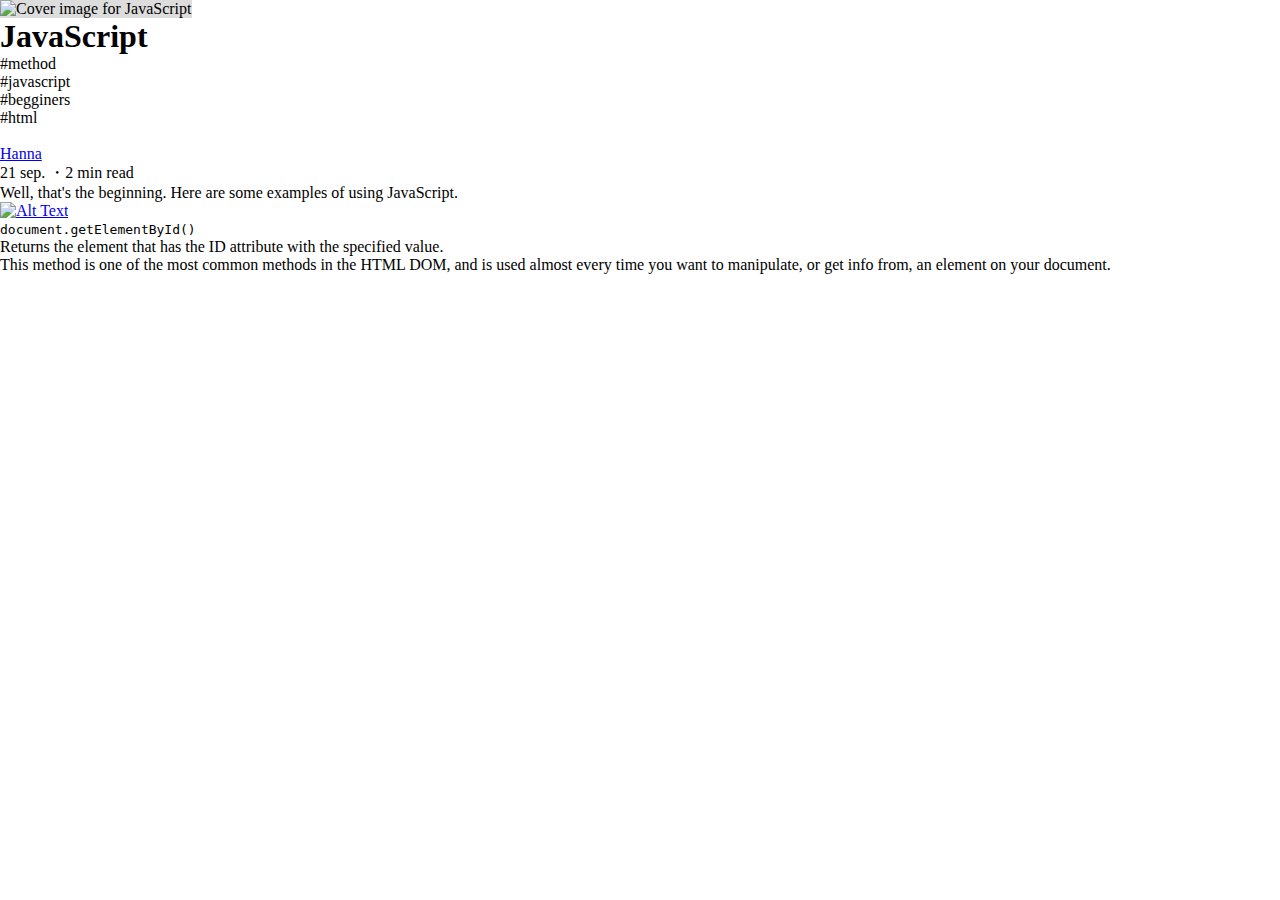
==== pages/articulo.html @ f9b659e7 "avance 1 de main del articulo" ====
<!DOCTYPE html>
<html lang="en">
<head>
    <meta charset="UTF-8">
    <meta http-equiv="X-UA-Compatible" content="IE=edge">
    <meta name="viewport" content="width=device-width, initial-scale=1.0">
    <link href="https://cdn.jsdelivr.net/npm/bootstrap@5.1.1/dist/css/bootstrap.min.css" rel="stylesheet" integrity="sha384-F3w7mX95PdgyTmZZMECAngseQB83DfGTowi0iMjiWaeVhAn4FJkqJByhZMI3AhiU" crossorigin="anonymous">
    <link href="../css/style.css" rel="stylesheet">
    <title>Document</title>
</head>
<body>
    <!-- Nav -->
    <div class="izquierda"></div>
    <!-- Manuel -->
    <div class="row articulo_central">
        <div class=" col-6 article_wrapper">
            <div class="first_article_container">
                <div class="article_header">
                    <div class="col-12 article_img">
                        <img src="https://res.cloudinary.com/practicaldev/image/fetch/s--Jh141emE--/c_imagga_scale,f_auto,fl_progressive,h_420,q_auto,w_1000/https://dev-to-uploads.s3.amazonaws.com/uploads/articles/f8a4d5fij98zqsteb2i7.png" width="1000" height="420" style="background-color:#dddddd;" class="crayons-article__cover__image" alt="Cover image for JavaScript">
                    </div>
                    <div class="col-12">
                        <h1>JavaScript</h1>
                    </div>
                    <div class="row colors">
                        <div class="col-2 method ">#method</div>
                        <div class=" col-3 javascript ">#javascript</div>
                        <div class="col-3 begginers">#begginers</div>
                        <div class="col-2 red">#html</div>
                    </div>
                    <div class="row subheader">
                        <div class="col-1 ">
                            <img class="crayons-avatar__image rounded-circle" src="https://res.cloudinary.com/practicaldev/image/fetch/s--gQgZ7-2z--/c_fill,f_auto,fl_progressive,h_50,q_auto,w_50/https://dev-to-uploads.s3.amazonaws.com/uploads/user/profile_image/706825/97093e60-b3f0-4dd5-947b-82477775a94e.jpeg" alt="">
                        </div>
                        <div class="col-1 nombre">
                            <a href="#" class="text-decoration-none text-dark">Hanna</a>
                        </div>
                        <div class="col-3 nombre ">
                            <span>21 sep. ・2 min read</span>
                        </div>
                    </div>
                </div>
                <div class="article_main">
                    <div class="article_text">
                        <p>Well, that's the beginning. Here are some examples of using JavaScript.</p>
                        <a href="#">
                            <img src="https://res.cloudinary.com/practicaldev/image/fetch/s--KzkYdXNI--/c_limit%2Cf_auto%2Cfl_progressive%2Cq_auto%2Cw_880/https://dev-to-uploads.s3.amazonaws.com/uploads/articles/ekytvr8wmg1x8a33kjkj.png" alt="Alt Text" loading="lazy">
                        </a>
                        <div class="col-12 bg-dark code ">
                            <code>document.getElementById() </code> 
                        </div>
                        <p style>
                            Returns the element that has the ID attribute with the specified value.
                            <br>
This method is one of the most common methods in the HTML DOM, and is used almost every time you want to manipulate, or get info from, an element on your document.
                        </p>
                    </div>
                </div>
            </div>
        </div>
    </div>
    <!-- Mike -->
    <div class="next"></div>
    <!-- Carlos -->
    <div class="barra_derecha"></div>
    <!-- Selene -->
    <div class="discusion"></div>
    <!-- footer -->
</body>
</html>
---- css/style.css ----
* {
  margin: 0;
  padding: 0;
  -webkit-box-sizing: border-box;
          box-sizing: border-box;
}

body {
  width: 100%;
}

li {
  list-style: none;
}

h2 {
  font-size: 16px;
}

/*.container {
    max-width: 240px;
    position: absolute;
    height: 24px; 
    padding: 8px 8px 8px 8px;
 }*/
.aside_items:hover {
  background-color: rgba(9, 9, 9, 0.05);
  border-radius: 6px;
  color: blue;
}

#sociales {
  display: -webkit-box;
  display: -ms-flexbox;
  display: flex;
  -webkit-box-pack: start;
      -ms-flex-pack: start;
          justify-content: flex-start;
  margin: 24px 0;
}

#sociales svg {
  fill: #717171;
}

#sociales svg:hover {
  fill: #575757;
}

.seccion-izquierda ul {
  padding: 0;
  margin-top: 4rem;
}

.seccion-izquierda ul li {
  padding: 5px;
}

navbar-brand.site-logo a {
  color: none;
  text-decoration: none;
}

.block-position {
  position: absolute;
  left: 80px;
}

.block-position input {
  width: 350px;
}

.button-search {
  position: relative;
  right: 50px;
  border-color: transparent;
  background: transparent;
}

.button-login button {
  color: #3b49df;
  border: none;
  background: #fff;
  font-weight: 600;
}

.button-login :hover {
  background-color: #efefef;
  color: #3b49df;
}

.button-create button {
  color: #fff;
  border: none;
  background: #3b49df;
  font-weight: 600;
}

.button-create :hover {
  background: #1827ce;
  color: #fff;
}

.footer {
  margin-top: 8em;
  background-color: #d6d6d7;
  padding: 48px;
}

.mike {
  width: 400px;
  background: peru;
}

.mike h1 {
  color: #333;
}

.seccion_central .profile_pic {
  border-radius: 50%;
  width: 50px;
}

.seccion_central span {
  font-size: 14px;
}

.seccion_central h3, .seccion_central a {
  text-decoration: none;
  color: black;
}

.seccion_central li {
  display: inline-block;
  margin-right: 6px;
}

.seccion_central .card {
  margin-top: 10px;
}

.seccion_central .username {
  font-weight: bold;
  font-size: 18px;
}

.seccion_central .central_nav li {
  display: inline;
  -webkit-box-pack: start;
      -ms-flex-pack: start;
          justify-content: flex-start;
}

.seccion_central .central_nav li:hover {
  border-bottom: 5px solid;
}

.seccion_central .central_nav .active_li {
  font-weight: bold;
}

.derecha_articulo {
  width: 30%;
}

.aside_derecho {
  position: -webkit-sticky;
  position: sticky;
  margin-top: 10px;
}

.aside_derecho .card {
  border-top: 36px solid #160533;
}

.aside_derecho .profile_pic {
  border-radius: 50%;
  width: 80px;
}

.aside_derecho .username {
  font-weight: bold;
  font-size: 20px;
}

.aside_derecho .crayons-btn {
  background-color: #476fbf;
  color: white;
  border: none;
  border-radius: 3px;
  max-width: 80%;
  margin: 0 auto;
  height: 35px;
  margin-top: 10px;
}

.aside_derecho .crayons-btnhover {
  background-color: #446dbe;
}

.more_from {
  margin-top: 15px;
}

.more_from .more_user {
  font-size: 20px;
  font-weight: bold;
}

.more_from .more_user a {
  text-decoration: none;
}

.more_from .tags {
  display: -webkit-inline-box;
  display: -ms-inline-flexbox;
  display: inline-flex;
}

.more_from .tags a {
  text-decoration: none;
  color: black;
  margin-right: 10px;
}

@media (max-width: 767px) {
  .block-position input {
    display: none;
  }
}
/*# sourceMappingURL=style.css.map */
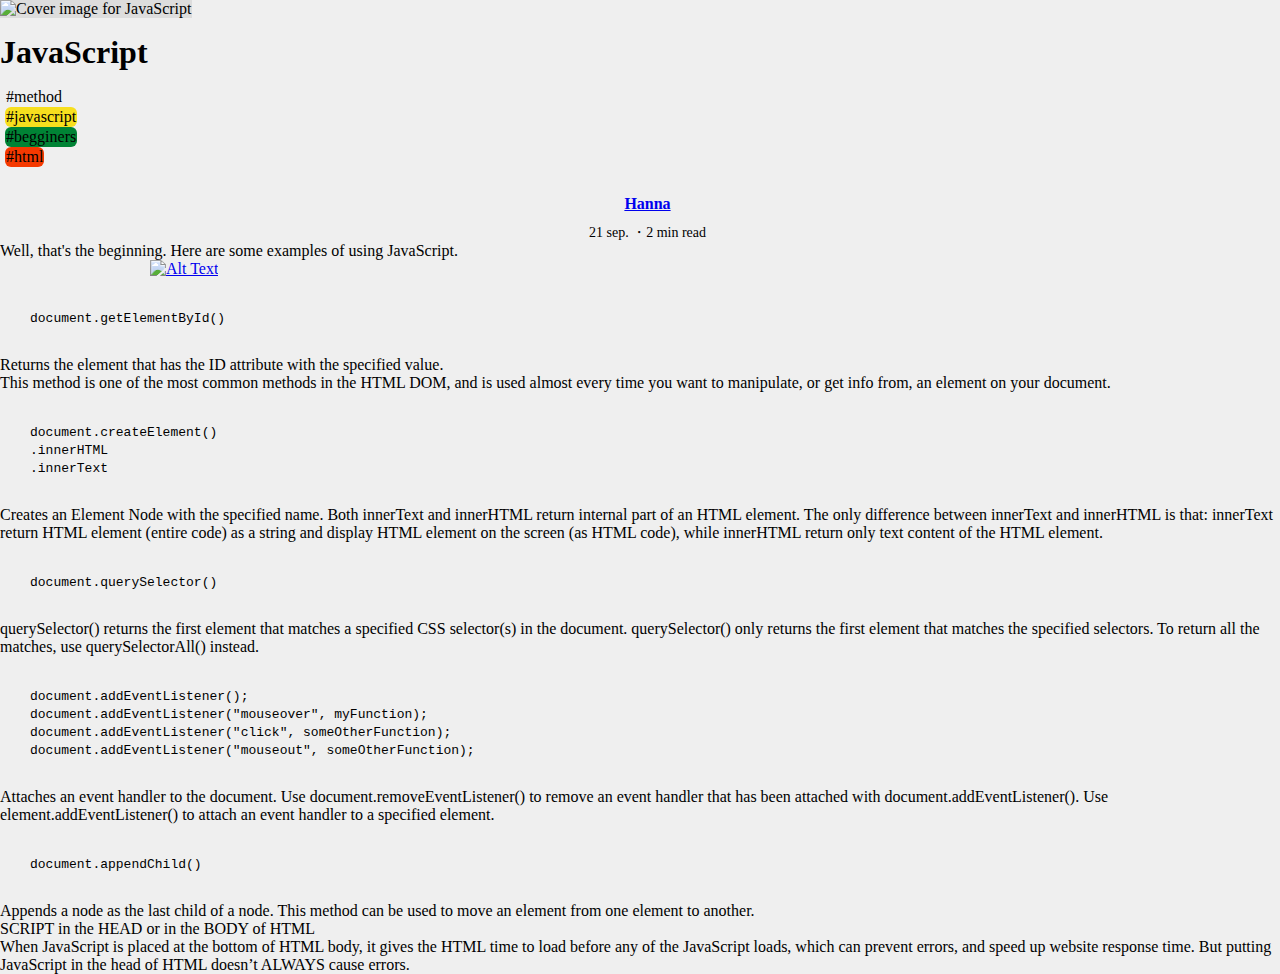
==== commit 9405f702: "articulo main terminado" ====
--- a/pages/articulo.html
+++ b/pages/articulo.html
@@ -12,17 +12,17 @@
     <!-- Nav -->
     <div class="izquierda"></div>
     <!-- Manuel -->
-    <div class="row articulo_central">
-        <div class=" col-6 article_wrapper">
+  
+        <div class=" col-6 article_wrapper mx-auto">
             <div class="first_article_container">
-                <div class="article_header">
+                <div class="article_header ">
                     <div class="col-12 article_img">
-                        <img src="https://res.cloudinary.com/practicaldev/image/fetch/s--Jh141emE--/c_imagga_scale,f_auto,fl_progressive,h_420,q_auto,w_1000/https://dev-to-uploads.s3.amazonaws.com/uploads/articles/f8a4d5fij98zqsteb2i7.png" width="1000" height="420" style="background-color:#dddddd;" class="crayons-article__cover__image" alt="Cover image for JavaScript">
+                        <img src="https://res.cloudinary.com/practicaldev/image/fetch/s--Jh141emE--/c_imagga_scale,f_auto,fl_progressive,h_420,q_auto,w_1000/https://dev-to-uploads.s3.amazonaws.com/uploads/articles/f8a4d5fij98zqsteb2i7.png" width="720" height="302" style="background-color:#dddddd;" class="crayons-article__cover__image" alt="Cover image for JavaScript">
                     </div>
                     <div class="col-12">
                         <h1>JavaScript</h1>
                     </div>
-                    <div class="row colors">
+                    <div class="row colors my-3">
                         <div class="col-2 method ">#method</div>
                         <div class=" col-3 javascript ">#javascript</div>
                         <div class="col-3 begginers">#begginers</div>
@@ -33,29 +33,77 @@
                             <img class="crayons-avatar__image rounded-circle" src="https://res.cloudinary.com/practicaldev/image/fetch/s--gQgZ7-2z--/c_fill,f_auto,fl_progressive,h_50,q_auto,w_50/https://dev-to-uploads.s3.amazonaws.com/uploads/user/profile_image/706825/97093e60-b3f0-4dd5-947b-82477775a94e.jpeg" alt="">
                         </div>
                         <div class="col-1 nombre">
-                            <a href="#" class="text-decoration-none text-dark">Hanna</a>
+                            <a href="#" class="text-decoration-none text-dark hanna">     Hanna</a>
                         </div>
                         <div class="col-3 nombre ">
                             <span>21 sep. ・2 min read</span>
                         </div>
                     </div>
                 </div>
-                <div class="article_main">
-                    <div class="article_text">
-                        <p>Well, that's the beginning. Here are some examples of using JavaScript.</p>
+                <div class="article_main mx-auto">
+                    <div class="article_text my-5">
+                        <p class="first_coment">Well, that's the beginning. Here are some examples of using JavaScript.</p>
                         <a href="#">
-                            <img src="https://res.cloudinary.com/practicaldev/image/fetch/s--KzkYdXNI--/c_limit%2Cf_auto%2Cfl_progressive%2Cq_auto%2Cw_880/https://dev-to-uploads.s3.amazonaws.com/uploads/articles/ekytvr8wmg1x8a33kjkj.png" alt="Alt Text" loading="lazy">
+                            <img src="https://res.cloudinary.com/practicaldev/image/fetch/s--KzkYdXNI--/c_limit%2Cf_auto%2Cfl_progressive%2Cq_auto%2Cw_880/https://dev-to-uploads.s3.amazonaws.com/uploads/articles/ekytvr8wmg1x8a33kjkj.png" class="codigo" alt="Alt Text" loading="lazy">
                         </a>
-                        <div class="col-12 bg-dark code ">
+                        <div class="col-12 col-sm-4 bg-dark code ">
                             <code>document.getElementById() </code> 
                         </div>
-                        <p style>
+                        <div class="col-12 col-sm-4">
+                            <p style>
                             Returns the element that has the ID attribute with the specified value.
                             <br>
 This method is one of the most common methods in the HTML DOM, and is used almost every time you want to manipulate, or get info from, an element on your document.
                         </p>
+                        </div>    
+                        <div class="col-12  col-sm-4 bg-dark code ">
+                            <code> document.createElement() <br>
+                                .innerHTML <br>
+                                .innerText
+                            </code>
+                        </div>
+                        <div class="col-12 col-sm-4">
+                            <p style>
+                                Creates an Element Node with the specified name.
+    Both innerText and innerHTML return internal part of an HTML element.
+    The only difference between innerText and innerHTML is that: innerText return HTML element (entire code) as a string and display HTML element on the screen (as HTML code), while innerHTML return only text content of the HTML element.
+                            </p>
+                        </div>                      
+                        <div class="col-12 col-sm-4 bg-dark code ">
+                            <code>document.querySelector()</code>
+                        </div> 
+                        <div class="col-12 col-sm-4">
+                            <p style>
+                                querySelector() returns the first element that matches a specified CSS selector(s) in the document. querySelector() only returns the first element that matches the specified selectors. To return all the matches, use querySelectorAll() instead.
+                            </p> 
+                        </div>
+                       
+                        <div class="col-12 col-sm-4 bg-dark code ">
+                            <code>document.addEventListener(); <br>
+                                document.addEventListener("mouseover", myFunction); <br>
+                                document.addEventListener("click", someOtherFunction); <br>
+                                document.addEventListener("mouseout", someOtherFunction);
+                            </code>
+                        </div>
+                        <div class="col-12 col-sm-4">
+                            <p style>
+                                Attaches an event handler to the document.
+                                Use document.removeEventListener() to remove an event handler that has been attached with document.addEventListener(). Use element.addEventListener() to attach an event handler to a specified element.
+                            </p>
+                        </div>                     
+                        <div class="col-12 col-sm-4 bg-dark code ">
+                            <code>document.appendChild()</code>
+                        </div>
+                        <div class="col-12 col-sm-4">
+                            <p style>
+                            Appends a node as the last child of a node. This method can be used to move an element from one element to another. <br>
+                            <span>SCRIPT in the HEAD or in the BODY of HTML</span> <br>
+                            When JavaScript is placed at the bottom of HTML body, it gives the HTML time to load before any of the JavaScript loads, which can prevent errors, and speed up website response time.
+                            But putting JavaScript in the head of HTML doesn’t ALWAYS cause errors.
+                            </p>
+                        </div>                                            
+                        </div>   
                     </div>
-                </div>
             </div>
         </div>
     </div>
--- a/css/style.css
+++ b/css/style.css
@@ -7,6 +7,11 @@
 
 body {
   width: 100%;
+  background-color: #efefef;
+}
+
+.hero-content {
+  min-height: 75vh;
 }
 
 li {
@@ -15,6 +20,10 @@
 
 h2 {
   font-size: 16px;
+}
+
+footer {
+  min-height: 25vh;
 }
 
 /*.container {
@@ -30,35 +39,67 @@
 }
 
 #sociales {
+  margin-top: 24px;
+  -webkit-box-pack: start;
+      -ms-flex-pack: start;
+          justify-content: start;
+  margin-left: -20px;
+}
+
+#sociales svg {
+  fill: #717171;
+}
+
+#sociales svg:hover {
+  fill: #575757;
+}
+
+.seccion-izquierda ul {
+  padding: 0;
+  margin-top: 4rem;
+}
+
+.seccion-izquierda ul li {
+  padding: 5px;
+}
+
+#hashtags {
+  padding: 12px;
+  margin-top: 0;
+}
+
+.tercero {
+  padding: 5px 0px 0px 15px;
+}
+
+.container-fluid {
+  padding-right: 0;
+}
+
+navbar-brand.site-logo a {
+  color: none;
+  text-decoration: none;
+}
+
+.left-bar {
   display: -webkit-box;
   display: -ms-flexbox;
   display: flex;
-  -webkit-box-pack: start;
-      -ms-flex-pack: start;
-          justify-content: flex-start;
-  margin: 24px 0;
-}
-
-#sociales svg {
-  fill: #717171;
-}
-
-#sociales svg:hover {
-  fill: #575757;
-}
-
-.seccion-izquierda ul {
-  padding: 0;
-  margin-top: 4rem;
-}
-
-.seccion-izquierda ul li {
-  padding: 5px;
-}
-
-navbar-brand.site-logo a {
-  color: none;
-  text-decoration: none;
+  -webkit-box-orient: horizontal;
+  -webkit-box-direction: normal;
+      -ms-flex-direction: row;
+          flex-direction: row;
+  -webkit-box-pack: justify;
+      -ms-flex-pack: justify;
+          justify-content: space-between;
+  -webkit-box-align: center;
+      -ms-flex-align: center;
+          align-items: center;
+  padding: 2px;
+}
+
+.left-bar button {
+  margin: 0 10px 0 0;
 }
 
 .block-position {
@@ -77,16 +118,8 @@
   background: transparent;
 }
 
-.button-login button {
-  color: #3b49df;
-  border: none;
-  background: #fff;
-  font-weight: 600;
-}
-
-.button-login :hover {
-  background-color: #efefef;
-  color: #3b49df;
+.login-crate {
+  margin-right: 30px;
 }
 
 .button-create button {
@@ -101,131 +134,156 @@
   color: #fff;
 }
 
+/*.button-login {
+    button {
+        color: $ColorDecorated;
+        border: none;
+        background: $ColorStandar;
+        font-weight: 600;
+
+    }
+    :hover {
+        background-color:$HoverColor;
+        color: $ColorDecorated;
+    }
+}
+*/
+.big-card {
+  background: #323da3;
+  color: #fff;
+  display: -webkit-box;
+  display: -ms-flexbox;
+  display: flex;
+  -webkit-box-orient: vertical;
+  -webkit-box-direction: normal;
+      -ms-flex-direction: column;
+          flex-direction: column;
+  -webkit-box-pack: center;
+      -ms-flex-pack: center;
+          justify-content: center;
+  -webkit-box-align: center;
+      -ms-flex-align: center;
+          align-items: center;
+  text-align: center;
+}
+
+.big-card button .x-btn {
+  background: #333;
+}
+
+.big-card .card-title img {
+  width: auto;
+  height: 20px;
+}
+
+.row {
+  padding: 0;
+}
+
 .footer {
   margin-top: 8em;
   background-color: #d6d6d7;
   padding: 48px;
 }
 
-.mike {
-  width: 400px;
-  background: peru;
-}
-
-.mike h1 {
-  color: #333;
-}
-
-.seccion_central .profile_pic {
-  border-radius: 50%;
-  width: 50px;
-}
-
-.seccion_central span {
+/*@media (max-width:767px) {
+    .block-position {
+        input {
+            display: none;
+        }
+        svg {
+            display: none;
+            visibility: hidden;
+        }
+    }
+
+}
+*/
+.colors {
+  border-radius: 6px;
+  width: -webkit-fit-content;
+  width: -moz-fit-content;
+  width: fit-content;
+}
+
+.colors .method {
+  border-radius: 6px;
+  width: -webkit-fit-content;
+  width: -moz-fit-content;
+  width: fit-content;
+  padding: 1px;
+  margin: 0 5px;
+}
+
+.colors .javascript {
+  background-color: #F7DF1E;
+  border-radius: 6px;
+  width: -webkit-fit-content;
+  width: -moz-fit-content;
+  width: fit-content;
+  padding: 1px;
+  margin: 0 5px;
+}
+
+.colors .begginers {
+  background-color: #008335;
+  border-radius: 6px;
+  width: -webkit-fit-content;
+  width: -moz-fit-content;
+  width: fit-content;
+  padding: 1px;
+  margin: 0 5px;
+}
+
+.colors .red {
+  background-color: #F53900;
+  border-radius: 6px;
+  width: -webkit-fit-content;
+  width: -moz-fit-content;
+  width: fit-content;
+  padding: 1px;
+  margin: 0 5px;
+}
+
+.nombre {
+  padding: 0;
+  text-align: center;
+  margin-top: 10px;
+}
+
+.nombre .hanna {
+  font-size: 16px;
+  margin-left: 15px;
+  font-weight: bold;
+}
+
+.nombre span {
   font-size: 14px;
-}
-
-.seccion_central h3, .seccion_central a {
-  text-decoration: none;
-  color: black;
-}
-
-.seccion_central li {
-  display: inline-block;
-  margin-right: 6px;
-}
-
-.seccion_central .card {
-  margin-top: 10px;
-}
-
-.seccion_central .username {
-  font-weight: bold;
-  font-size: 18px;
-}
-
-.seccion_central .central_nav li {
-  display: inline;
-  -webkit-box-pack: start;
-      -ms-flex-pack: start;
-          justify-content: flex-start;
-}
-
-.seccion_central .central_nav li:hover {
-  border-bottom: 5px solid;
-}
-
-.seccion_central .central_nav .active_li {
-  font-weight: bold;
-}
-
-.derecha_articulo {
-  width: 30%;
-}
-
-.aside_derecho {
-  position: -webkit-sticky;
-  position: sticky;
-  margin-top: 10px;
-}
-
-.aside_derecho .card {
-  border-top: 36px solid #160533;
-}
-
-.aside_derecho .profile_pic {
-  border-radius: 50%;
-  width: 80px;
-}
-
-.aside_derecho .username {
-  font-weight: bold;
-  font-size: 20px;
-}
-
-.aside_derecho .crayons-btn {
-  background-color: #476fbf;
-  color: white;
-  border: none;
-  border-radius: 3px;
-  max-width: 80%;
-  margin: 0 auto;
-  height: 35px;
-  margin-top: 10px;
-}
-
-.aside_derecho .crayons-btnhover {
-  background-color: #446dbe;
-}
-
-.more_from {
-  margin-top: 15px;
-}
-
-.more_from .more_user {
-  font-size: 20px;
-  font-weight: bold;
-}
-
-.more_from .more_user a {
-  text-decoration: none;
-}
-
-.more_from .tags {
-  display: -webkit-inline-box;
-  display: -ms-inline-flexbox;
-  display: inline-flex;
-}
-
-.more_from .tags a {
-  text-decoration: none;
-  color: black;
-  margin-right: 10px;
-}
-
-@media (max-width: 767px) {
-  .block-position input {
-    display: none;
-  }
+  margin-left: 15px;
+}
+
+h1 {
+  margin: 16px 0;
+}
+
+.codigo {
+  width: 449px;
+  height: 633px;
+  margin-left: 150px;
+}
+
+.article_text {
+  margin: auto;
+}
+
+.code {
+  border-radius: 6px;
+  margin: 10px;
+  padding: 20px;
+}
+
+p .style {
+  text-align: justify;
+  padding: 15px;
 }
 /*# sourceMappingURL=style.css.map */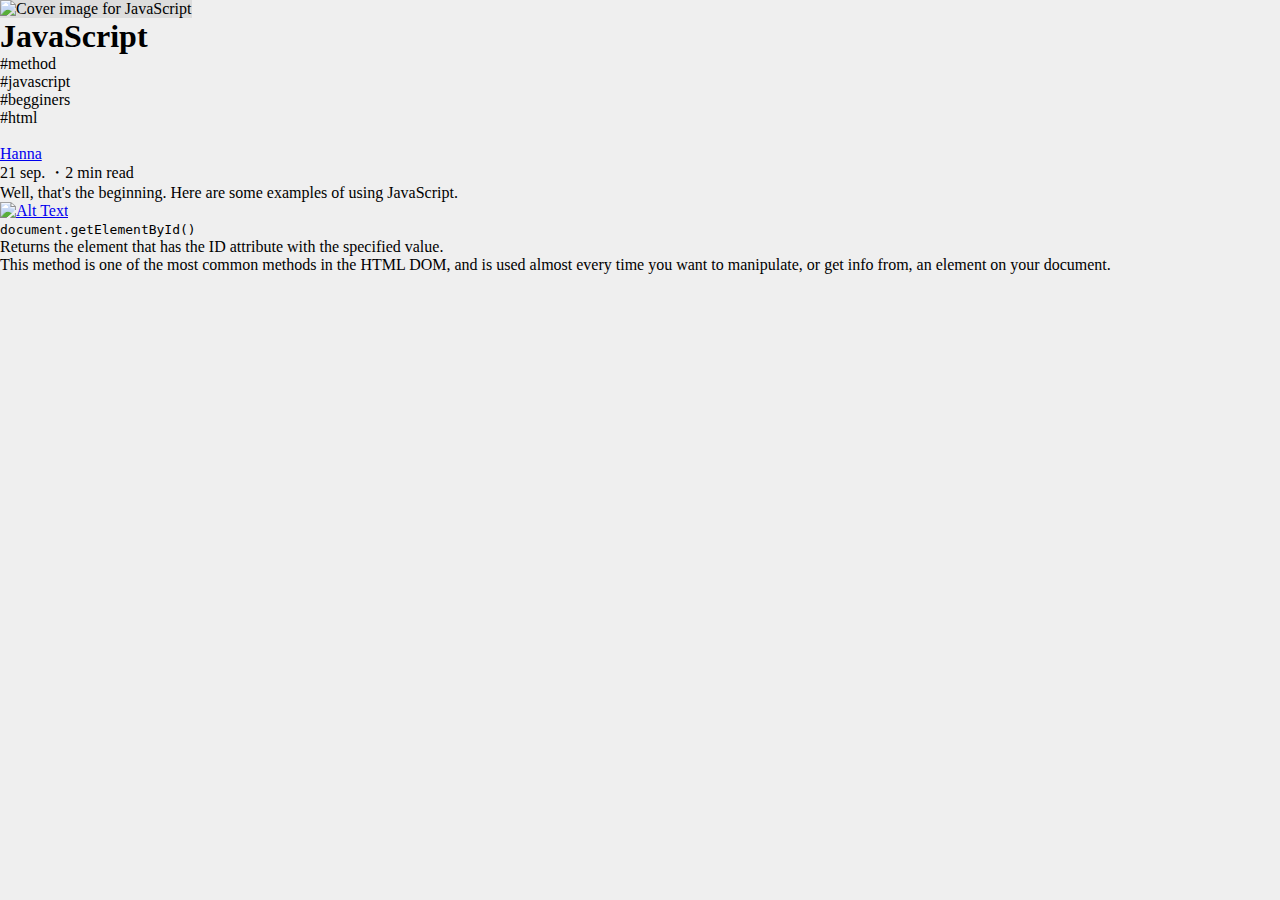
==== commit 5a6b2a51: "Merge pull request #8 from cmtzvitela/left_aside" ====
--- a/pages/articulo.html
+++ b/pages/articulo.html
@@ -12,17 +12,17 @@
     <!-- Nav -->
     <div class="izquierda"></div>
     <!-- Manuel -->
-  
-        <div class=" col-6 article_wrapper mx-auto">
+    <div class="row articulo_central">
+        <div class=" col-6 article_wrapper">
             <div class="first_article_container">
-                <div class="article_header ">
+                <div class="article_header">
                     <div class="col-12 article_img">
-                        <img src="https://res.cloudinary.com/practicaldev/image/fetch/s--Jh141emE--/c_imagga_scale,f_auto,fl_progressive,h_420,q_auto,w_1000/https://dev-to-uploads.s3.amazonaws.com/uploads/articles/f8a4d5fij98zqsteb2i7.png" width="720" height="302" style="background-color:#dddddd;" class="crayons-article__cover__image" alt="Cover image for JavaScript">
+                        <img src="https://res.cloudinary.com/practicaldev/image/fetch/s--Jh141emE--/c_imagga_scale,f_auto,fl_progressive,h_420,q_auto,w_1000/https://dev-to-uploads.s3.amazonaws.com/uploads/articles/f8a4d5fij98zqsteb2i7.png" width="1000" height="420" style="background-color:#dddddd;" class="crayons-article__cover__image" alt="Cover image for JavaScript">
                     </div>
                     <div class="col-12">
                         <h1>JavaScript</h1>
                     </div>
-                    <div class="row colors my-3">
+                    <div class="row colors">
                         <div class="col-2 method ">#method</div>
                         <div class=" col-3 javascript ">#javascript</div>
                         <div class="col-3 begginers">#begginers</div>
@@ -33,77 +33,29 @@
                             <img class="crayons-avatar__image rounded-circle" src="https://res.cloudinary.com/practicaldev/image/fetch/s--gQgZ7-2z--/c_fill,f_auto,fl_progressive,h_50,q_auto,w_50/https://dev-to-uploads.s3.amazonaws.com/uploads/user/profile_image/706825/97093e60-b3f0-4dd5-947b-82477775a94e.jpeg" alt="">
                         </div>
                         <div class="col-1 nombre">
-                            <a href="#" class="text-decoration-none text-dark hanna">     Hanna</a>
+                            <a href="#" class="text-decoration-none text-dark">Hanna</a>
                         </div>
                         <div class="col-3 nombre ">
                             <span>21 sep. ・2 min read</span>
                         </div>
                     </div>
                 </div>
-                <div class="article_main mx-auto">
-                    <div class="article_text my-5">
-                        <p class="first_coment">Well, that's the beginning. Here are some examples of using JavaScript.</p>
+                <div class="article_main">
+                    <div class="article_text">
+                        <p>Well, that's the beginning. Here are some examples of using JavaScript.</p>
                         <a href="#">
-                            <img src="https://res.cloudinary.com/practicaldev/image/fetch/s--KzkYdXNI--/c_limit%2Cf_auto%2Cfl_progressive%2Cq_auto%2Cw_880/https://dev-to-uploads.s3.amazonaws.com/uploads/articles/ekytvr8wmg1x8a33kjkj.png" class="codigo" alt="Alt Text" loading="lazy">
+                            <img src="https://res.cloudinary.com/practicaldev/image/fetch/s--KzkYdXNI--/c_limit%2Cf_auto%2Cfl_progressive%2Cq_auto%2Cw_880/https://dev-to-uploads.s3.amazonaws.com/uploads/articles/ekytvr8wmg1x8a33kjkj.png" alt="Alt Text" loading="lazy">
                         </a>
-                        <div class="col-12 col-sm-4 bg-dark code ">
+                        <div class="col-12 bg-dark code ">
                             <code>document.getElementById() </code> 
                         </div>
-                        <div class="col-12 col-sm-4">
-                            <p style>
+                        <p style>
                             Returns the element that has the ID attribute with the specified value.
                             <br>
 This method is one of the most common methods in the HTML DOM, and is used almost every time you want to manipulate, or get info from, an element on your document.
                         </p>
-                        </div>    
-                        <div class="col-12  col-sm-4 bg-dark code ">
-                            <code> document.createElement() <br>
-                                .innerHTML <br>
-                                .innerText
-                            </code>
-                        </div>
-                        <div class="col-12 col-sm-4">
-                            <p style>
-                                Creates an Element Node with the specified name.
-    Both innerText and innerHTML return internal part of an HTML element.
-    The only difference between innerText and innerHTML is that: innerText return HTML element (entire code) as a string and display HTML element on the screen (as HTML code), while innerHTML return only text content of the HTML element.
-                            </p>
-                        </div>                      
-                        <div class="col-12 col-sm-4 bg-dark code ">
-                            <code>document.querySelector()</code>
-                        </div> 
-                        <div class="col-12 col-sm-4">
-                            <p style>
-                                querySelector() returns the first element that matches a specified CSS selector(s) in the document. querySelector() only returns the first element that matches the specified selectors. To return all the matches, use querySelectorAll() instead.
-                            </p> 
-                        </div>
-                       
-                        <div class="col-12 col-sm-4 bg-dark code ">
-                            <code>document.addEventListener(); <br>
-                                document.addEventListener("mouseover", myFunction); <br>
-                                document.addEventListener("click", someOtherFunction); <br>
-                                document.addEventListener("mouseout", someOtherFunction);
-                            </code>
-                        </div>
-                        <div class="col-12 col-sm-4">
-                            <p style>
-                                Attaches an event handler to the document.
-                                Use document.removeEventListener() to remove an event handler that has been attached with document.addEventListener(). Use element.addEventListener() to attach an event handler to a specified element.
-                            </p>
-                        </div>                     
-                        <div class="col-12 col-sm-4 bg-dark code ">
-                            <code>document.appendChild()</code>
-                        </div>
-                        <div class="col-12 col-sm-4">
-                            <p style>
-                            Appends a node as the last child of a node. This method can be used to move an element from one element to another. <br>
-                            <span>SCRIPT in the HEAD or in the BODY of HTML</span> <br>
-                            When JavaScript is placed at the bottom of HTML body, it gives the HTML time to load before any of the JavaScript loads, which can prevent errors, and speed up website response time.
-                            But putting JavaScript in the head of HTML doesn’t ALWAYS cause errors.
-                            </p>
-                        </div>                                            
-                        </div>   
                     </div>
+                </div>
             </div>
         </div>
     </div>
--- a/css/style.css
+++ b/css/style.css
@@ -1,8 +1,7 @@
 * {
   margin: 0;
   padding: 0;
-  -webkit-box-sizing: border-box;
-          box-sizing: border-box;
+  box-sizing: border-box;
 }
 
 body {
@@ -39,17 +38,13 @@
 }
 
 #sociales {
-  margin-top: 24px;
-  -webkit-box-pack: start;
-      -ms-flex-pack: start;
-          justify-content: start;
-  margin-left: -20px;
+  display: flex;
+  justify-content: flex-start;
+  margin: 24px 0;
 }
-
 #sociales svg {
   fill: #717171;
 }
-
 #sociales svg:hover {
   fill: #575757;
 }
@@ -58,18 +53,8 @@
   padding: 0;
   margin-top: 4rem;
 }
-
 .seccion-izquierda ul li {
   padding: 5px;
-}
-
-#hashtags {
-  padding: 12px;
-  margin-top: 0;
-}
-
-.tercero {
-  padding: 5px 0px 0px 15px;
 }
 
 .container-fluid {
@@ -81,32 +66,10 @@
   text-decoration: none;
 }
 
-.left-bar {
-  display: -webkit-box;
-  display: -ms-flexbox;
-  display: flex;
-  -webkit-box-orient: horizontal;
-  -webkit-box-direction: normal;
-      -ms-flex-direction: row;
-          flex-direction: row;
-  -webkit-box-pack: justify;
-      -ms-flex-pack: justify;
-          justify-content: space-between;
-  -webkit-box-align: center;
-      -ms-flex-align: center;
-          align-items: center;
-  padding: 2px;
-}
-
-.left-bar button {
-  margin: 0 10px 0 0;
-}
-
 .block-position {
   position: absolute;
   left: 80px;
 }
-
 .block-position input {
   width: 350px;
 }
@@ -118,8 +81,15 @@
   background: transparent;
 }
 
-.login-crate {
-  margin-right: 30px;
+.button-login button {
+  color: #3b49df;
+  border: none;
+  background: #fff;
+  font-weight: 600;
+}
+.button-login :hover {
+  background-color: #efefef;
+  color: #3b49df;
 }
 
 .button-create button {
@@ -128,49 +98,23 @@
   background: #3b49df;
   font-weight: 600;
 }
-
 .button-create :hover {
   background: #1827ce;
   color: #fff;
 }
 
-/*.button-login {
-    button {
-        color: $ColorDecorated;
-        border: none;
-        background: $ColorStandar;
-        font-weight: 600;
-
-    }
-    :hover {
-        background-color:$HoverColor;
-        color: $ColorDecorated;
-    }
-}
-*/
 .big-card {
   background: #323da3;
   color: #fff;
-  display: -webkit-box;
-  display: -ms-flexbox;
   display: flex;
-  -webkit-box-orient: vertical;
-  -webkit-box-direction: normal;
-      -ms-flex-direction: column;
-          flex-direction: column;
-  -webkit-box-pack: center;
-      -ms-flex-pack: center;
-          justify-content: center;
-  -webkit-box-align: center;
-      -ms-flex-align: center;
-          align-items: center;
+  flex-direction: column;
+  justify-content: center;
+  align-items: center;
   text-align: center;
 }
-
 .big-card button .x-btn {
   background: #333;
 }
-
 .big-card .card-title img {
   width: auto;
   height: 20px;
@@ -186,104 +130,12 @@
   padding: 48px;
 }
 
-/*@media (max-width:767px) {
-    .block-position {
-        input {
-            display: none;
-        }
-        svg {
-            display: none;
-            visibility: hidden;
-        }
-    }
-
-}
-*/
-.colors {
-  border-radius: 6px;
-  width: -webkit-fit-content;
-  width: -moz-fit-content;
-  width: fit-content;
-}
-
-.colors .method {
-  border-radius: 6px;
-  width: -webkit-fit-content;
-  width: -moz-fit-content;
-  width: fit-content;
-  padding: 1px;
-  margin: 0 5px;
-}
-
-.colors .javascript {
-  background-color: #F7DF1E;
-  border-radius: 6px;
-  width: -webkit-fit-content;
-  width: -moz-fit-content;
-  width: fit-content;
-  padding: 1px;
-  margin: 0 5px;
-}
-
-.colors .begginers {
-  background-color: #008335;
-  border-radius: 6px;
-  width: -webkit-fit-content;
-  width: -moz-fit-content;
-  width: fit-content;
-  padding: 1px;
-  margin: 0 5px;
-}
-
-.colors .red {
-  background-color: #F53900;
-  border-radius: 6px;
-  width: -webkit-fit-content;
-  width: -moz-fit-content;
-  width: fit-content;
-  padding: 1px;
-  margin: 0 5px;
-}
-
-.nombre {
-  padding: 0;
-  text-align: center;
-  margin-top: 10px;
-}
-
-.nombre .hanna {
-  font-size: 16px;
-  margin-left: 15px;
-  font-weight: bold;
-}
-
-.nombre span {
-  font-size: 14px;
-  margin-left: 15px;
-}
-
-h1 {
-  margin: 16px 0;
-}
-
-.codigo {
-  width: 449px;
-  height: 633px;
-  margin-left: 150px;
-}
-
-.article_text {
-  margin: auto;
-}
-
-.code {
-  border-radius: 6px;
-  margin: 10px;
-  padding: 20px;
-}
-
-p .style {
-  text-align: justify;
-  padding: 15px;
-}
-/*# sourceMappingURL=style.css.map */+@media (max-width: 767px) {
+  .block-position input {
+    display: none;
+  }
+  .block-position svg {
+    display: none;
+    visibility: hidden;
+  }
+}/*# sourceMappingURL=style.css.map */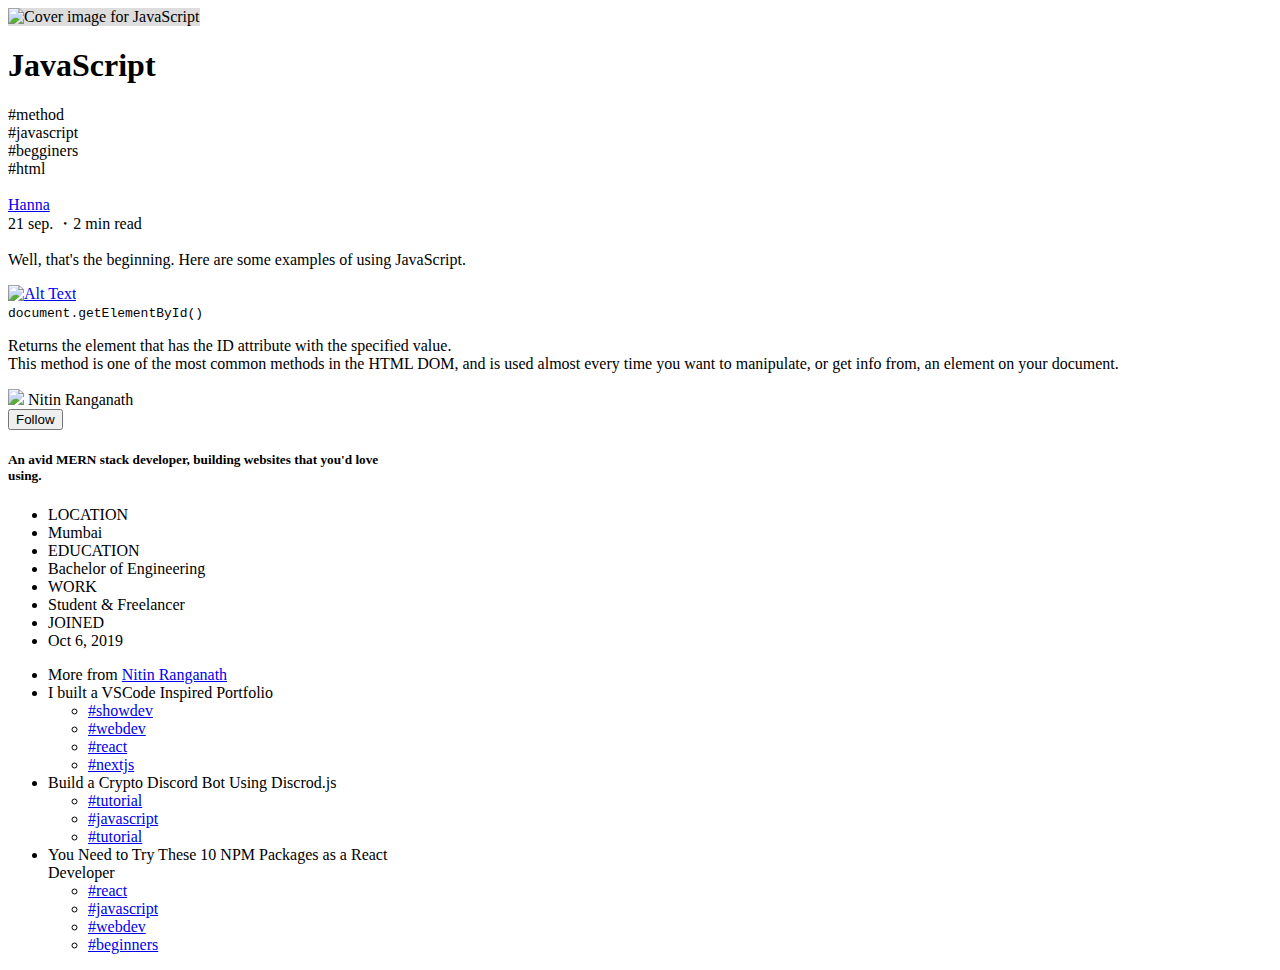
==== commit f4b09191: "Added Manuel's changes" ====
--- a/pages/articulo.html
+++ b/pages/articulo.html
@@ -62,7 +62,65 @@
     <!-- Mike -->
     <div class="next"></div>
     <!-- Carlos -->
-    <div class="barra_derecha"></div>
+    <aside class = "derecha_articulo">
+        <div class="row aside_derecho">
+                <div class="row profile_info">
+                    <div class="card" style="width: 25rem;">
+                        <div class="card-body">
+                                <div class="row">
+                                    <div class = "profile">
+                                        <img class = "profile_pic" src="https://res.cloudinary.com/practicaldev/image/fetch/s---D_dMmFv--/c_fill,f_auto,fl_progressive,h_90,q_auto,w_90/https://dev-to-uploads.s3.amazonaws.com/uploads/user/profile_image/243850/50980395-72a9-45f6-ae80-ed8aa49b87d6.jpeg">
+                                        <span class = "username">Nitin Ranganath</span><br>
+                                    </div>
+                                    <button name="button" type="button" data-info="{&quot;id&quot;:243850,&quot;className&quot;:&quot;user&quot;,&quot;name&quot;:&quot;Nitin Ranganath&quot;,&quot;style&quot;:&quot;&quot;}" class="crayons-btn follow-action-button whitespace-nowrap w-100 follow-user showing" aria-label="Follow user: Nitin Ranganath" data-fetched="fetched" data-verb="unfollow">Follow</button>
+                                    <h5 class="card-title">An avid MERN stack developer, building websites that you'd love using.</h5>
+                                    <ul class = "user_info">
+                                        <li class="user_data">LOCATION</li>
+                                        <li class= "user_status">Mumbai</li>
+                                        <li class="user_data">EDUCATION</li>
+                                        <li class= "user_status">Bachelor of Engineering</li>
+                                        <li class="user_data">WORK</li>
+                                        <li class= "user_status">Student & Freelancer</li>
+                                        <li class="user_data">JOINED</li>
+                                        <li class= "user_status">Oct 6, 2019</li>
+                                    </ul>
+                                </div>
+                            </div>
+                        </div>
+                    </div>
+                </div>
+                <div class="row more_of">
+                    <div class="card more_from" style="width: 25rem;">
+                        <ul class="list-group list-group-flush">
+                          <li class="list-group-item more_user">More from <a href = "#">Nitin Ranganath</a></li>
+                          <li class="list-group-item">I built a VSCode Inspired Portfolio
+                            <ul class="tags">
+                                <li><a href = "#">#showdev</a></li>
+                                <li><a href = "#">#webdev</a></li>
+                                <li><a href = "#">#react</a></li>
+                                <li><a href = "#">#nextjs</a></li>
+                            </ul>
+                          </li>
+                          <li class="list-group-item">Build a Crypto Discord Bot Using Discrod.js
+                            <ul class="tags">
+                                <li><a href = "#">#tutorial</a></li>
+                                <li><a href = "#">#javascript</a></li>
+                                <li><a href = "#">#tutorial</a></li>
+                            </ul>
+                          </li>
+                          <li class="list-group-item">You Need to Try These 10 NPM Packages as a React Developer
+                            <ul class="tags">
+                                <li><a href = "#">#react</a></li>
+                                <li><a href = "#">#javascript</a></li>
+                                <li><a href = "#">#webdev</a></li>
+                                <li><a href = "#">#beginners</a></li>
+                            </ul>
+                          </li>
+                        </ul>
+                      </div>
+                </div>
+        </div>
+    </aside>
     <!-- Selene -->
     <div class="discusion"></div>
     <!-- footer -->
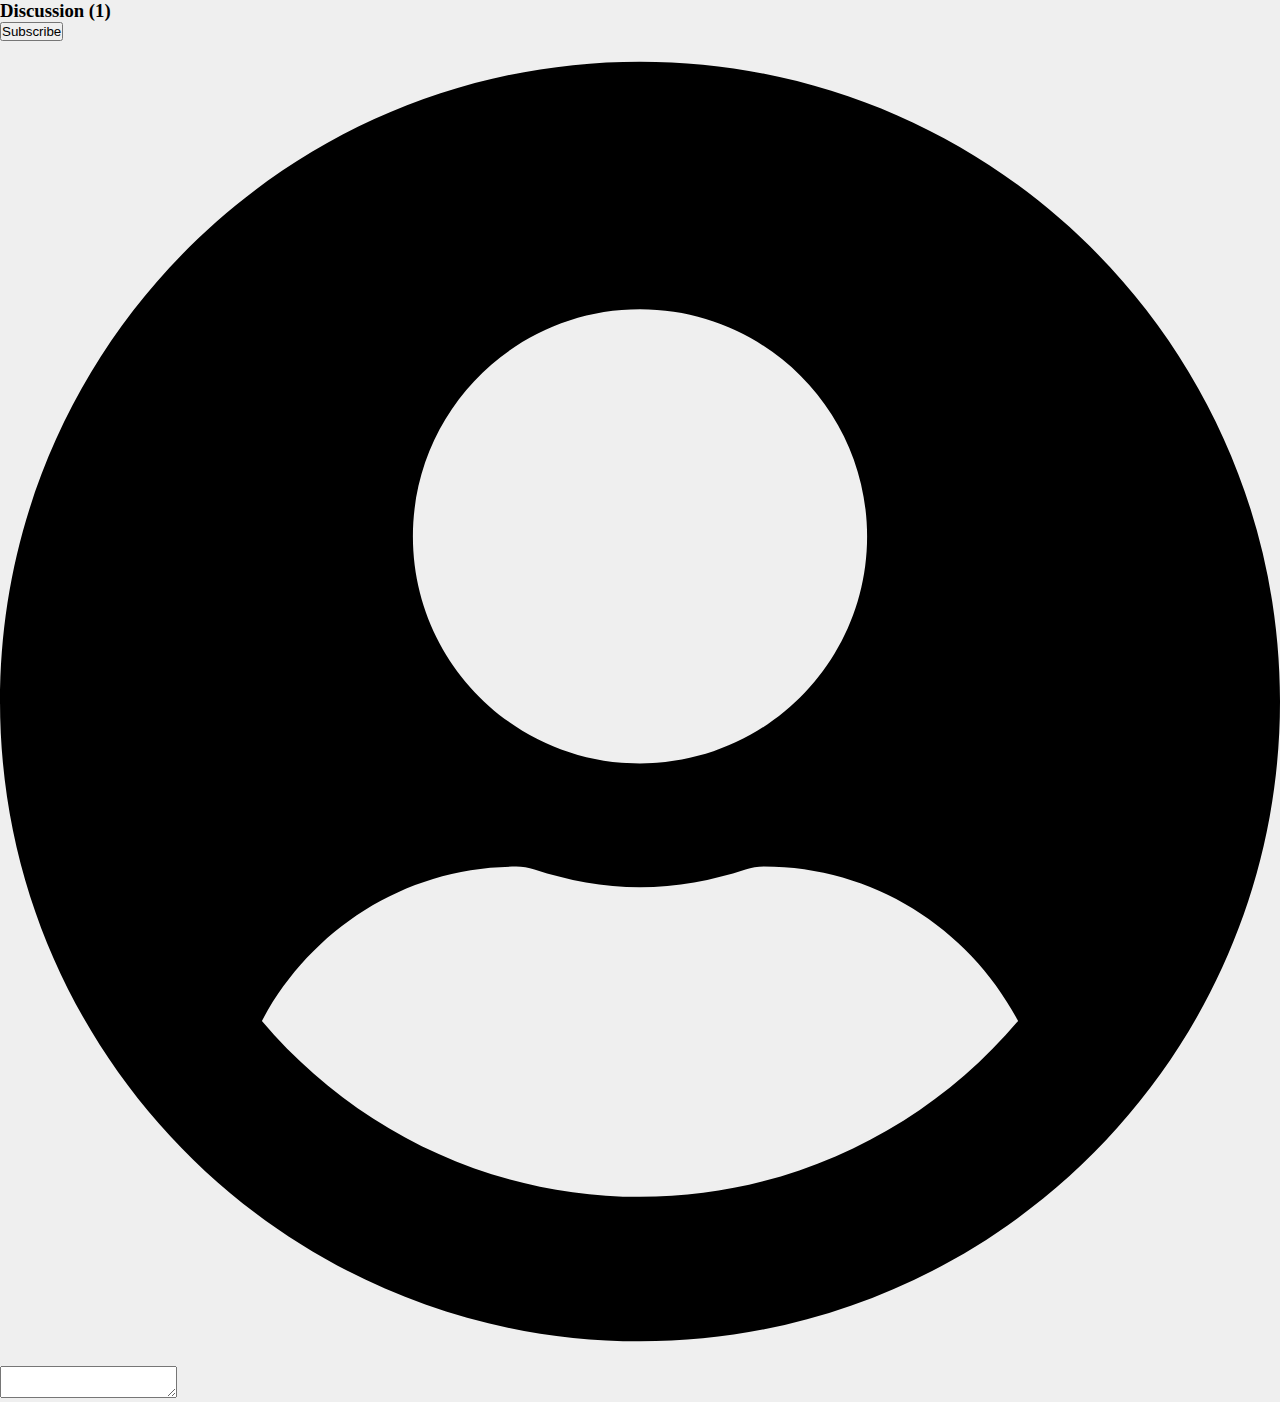
==== commit 771d93aa: "Inicio de seccion discussion" ====
--- a/pages/articulo.html
+++ b/pages/articulo.html
@@ -12,117 +12,37 @@
     <!-- Nav -->
     <div class="izquierda"></div>
     <!-- Manuel -->
-    <div class="row articulo_central">
-        <div class=" col-6 article_wrapper">
-            <div class="first_article_container">
-                <div class="article_header">
-                    <div class="col-12 article_img">
-                        <img src="https://res.cloudinary.com/practicaldev/image/fetch/s--Jh141emE--/c_imagga_scale,f_auto,fl_progressive,h_420,q_auto,w_1000/https://dev-to-uploads.s3.amazonaws.com/uploads/articles/f8a4d5fij98zqsteb2i7.png" width="1000" height="420" style="background-color:#dddddd;" class="crayons-article__cover__image" alt="Cover image for JavaScript">
-                    </div>
-                    <div class="col-12">
-                        <h1>JavaScript</h1>
-                    </div>
-                    <div class="row colors">
-                        <div class="col-2 method ">#method</div>
-                        <div class=" col-3 javascript ">#javascript</div>
-                        <div class="col-3 begginers">#begginers</div>
-                        <div class="col-2 red">#html</div>
-                    </div>
-                    <div class="row subheader">
-                        <div class="col-1 ">
-                            <img class="crayons-avatar__image rounded-circle" src="https://res.cloudinary.com/practicaldev/image/fetch/s--gQgZ7-2z--/c_fill,f_auto,fl_progressive,h_50,q_auto,w_50/https://dev-to-uploads.s3.amazonaws.com/uploads/user/profile_image/706825/97093e60-b3f0-4dd5-947b-82477775a94e.jpeg" alt="">
-                        </div>
-                        <div class="col-1 nombre">
-                            <a href="#" class="text-decoration-none text-dark">Hanna</a>
-                        </div>
-                        <div class="col-3 nombre ">
-                            <span>21 sep. ・2 min read</span>
-                        </div>
-                    </div>
-                </div>
-                <div class="article_main">
-                    <div class="article_text">
-                        <p>Well, that's the beginning. Here are some examples of using JavaScript.</p>
-                        <a href="#">
-                            <img src="https://res.cloudinary.com/practicaldev/image/fetch/s--KzkYdXNI--/c_limit%2Cf_auto%2Cfl_progressive%2Cq_auto%2Cw_880/https://dev-to-uploads.s3.amazonaws.com/uploads/articles/ekytvr8wmg1x8a33kjkj.png" alt="Alt Text" loading="lazy">
-                        </a>
-                        <div class="col-12 bg-dark code ">
-                            <code>document.getElementById() </code> 
-                        </div>
-                        <p style>
-                            Returns the element that has the ID attribute with the specified value.
-                            <br>
-This method is one of the most common methods in the HTML DOM, and is used almost every time you want to manipulate, or get info from, an element on your document.
-                        </p>
-                    </div>
-                </div>
-            </div>
-        </div>
-    </div>
+    <div class="articulo_central"></div>
     <!-- Mike -->
     <div class="next"></div>
     <!-- Carlos -->
-    <aside class = "derecha_articulo">
-        <div class="row aside_derecho">
-                <div class="row profile_info">
-                    <div class="card" style="width: 25rem;">
-                        <div class="card-body">
-                                <div class="row">
-                                    <div class = "profile">
-                                        <img class = "profile_pic" src="https://res.cloudinary.com/practicaldev/image/fetch/s---D_dMmFv--/c_fill,f_auto,fl_progressive,h_90,q_auto,w_90/https://dev-to-uploads.s3.amazonaws.com/uploads/user/profile_image/243850/50980395-72a9-45f6-ae80-ed8aa49b87d6.jpeg">
-                                        <span class = "username">Nitin Ranganath</span><br>
-                                    </div>
-                                    <button name="button" type="button" data-info="{&quot;id&quot;:243850,&quot;className&quot;:&quot;user&quot;,&quot;name&quot;:&quot;Nitin Ranganath&quot;,&quot;style&quot;:&quot;&quot;}" class="crayons-btn follow-action-button whitespace-nowrap w-100 follow-user showing" aria-label="Follow user: Nitin Ranganath" data-fetched="fetched" data-verb="unfollow">Follow</button>
-                                    <h5 class="card-title">An avid MERN stack developer, building websites that you'd love using.</h5>
-                                    <ul class = "user_info">
-                                        <li class="user_data">LOCATION</li>
-                                        <li class= "user_status">Mumbai</li>
-                                        <li class="user_data">EDUCATION</li>
-                                        <li class= "user_status">Bachelor of Engineering</li>
-                                        <li class="user_data">WORK</li>
-                                        <li class= "user_status">Student & Freelancer</li>
-                                        <li class="user_data">JOINED</li>
-                                        <li class= "user_status">Oct 6, 2019</li>
-                                    </ul>
-                                </div>
-                            </div>
-                        </div>
+    <div class="barra_derecha"></div>
+    <!-- Selene -->
+    <div class="discusion">
+        <section class="comentarios">
+            <header class="relative flex justify-between items-center mb-6">
+                <h3>Discussion (1)</h3>
+            </header>
+                <div class="subcription-button">
+                    <button class="btn-outline">
+                        Subscribe
+                    </button>
+                </div>
+            <div class="respuestas">
+                <form class="d-flex">
+                <span class="usuario-img">
+                    <img src="/assets/icons/user-circle.svg"> 
+                </span>
+                <div class="textarea-res">
+                    <div class="mb-4">
+                        <textarea class="form-control" placeholder="Add to the discussion">
+                        </textarea>
                     </div>
                 </div>
-                <div class="row more_of">
-                    <div class="card more_from" style="width: 25rem;">
-                        <ul class="list-group list-group-flush">
-                          <li class="list-group-item more_user">More from <a href = "#">Nitin Ranganath</a></li>
-                          <li class="list-group-item">I built a VSCode Inspired Portfolio
-                            <ul class="tags">
-                                <li><a href = "#">#showdev</a></li>
-                                <li><a href = "#">#webdev</a></li>
-                                <li><a href = "#">#react</a></li>
-                                <li><a href = "#">#nextjs</a></li>
-                            </ul>
-                          </li>
-                          <li class="list-group-item">Build a Crypto Discord Bot Using Discrod.js
-                            <ul class="tags">
-                                <li><a href = "#">#tutorial</a></li>
-                                <li><a href = "#">#javascript</a></li>
-                                <li><a href = "#">#tutorial</a></li>
-                            </ul>
-                          </li>
-                          <li class="list-group-item">You Need to Try These 10 NPM Packages as a React Developer
-                            <ul class="tags">
-                                <li><a href = "#">#react</a></li>
-                                <li><a href = "#">#javascript</a></li>
-                                <li><a href = "#">#webdev</a></li>
-                                <li><a href = "#">#beginners</a></li>
-                            </ul>
-                          </li>
-                        </ul>
-                      </div>
-                </div>
-        </div>
-    </aside>
-    <!-- Selene -->
-    <div class="discusion"></div>
+                </form>
+            </div>
+        </section>
+    </div>
     <!-- footer -->
 </body>
 </html>--- a/css/style.css
+++ b/css/style.css
@@ -0,0 +1,342 @@
+* {
+  margin: 0;
+  padding: 0;
+  box-sizing: border-box;
+}
+
+body {
+  width: 100%;
+  background-color: #efefef;
+}
+
+.hero-content {
+  min-height: 75vh;
+}
+
+li {
+  list-style: none;
+}
+
+h2 {
+  font-size: 16px;
+}
+
+footer {
+  min-height: 25vh;
+}
+
+/*.container {
+    max-width: 240px;
+    position: absolute;
+    height: 24px; 
+    padding: 8px 8px 8px 8px;
+ }*/
+.aside_items:hover {
+  background-color: rgba(9, 9, 9, 0.05);
+  border-radius: 6px;
+  color: blue;
+}
+
+.sociales {
+  display: flex;
+  justify-content: flex-start;
+  margin: 24px 0;
+  margin-top: 24px;
+  justify-content: start;
+  margin-left: -20px;
+}
+.sociales svg {
+  fill: #717171;
+}
+.sociales svg:hover {
+  fill: #575757;
+}
+
+.seccion-izquierda ul {
+  padding: 0;
+  margin-top: 4rem;
+}
+.seccion-izquierda ul li {
+  padding: 5px;
+}
+
+#hashtags {
+  padding: 12px;
+  margin-top: 0;
+}
+
+.tercero {
+  padding: 5px 0px 0px 15px;
+}
+
+.container-fluid {
+  padding-right: 0;
+}
+
+navbar-brand.site-logo a {
+  color: none;
+  text-decoration: none;
+}
+
+.left-bar {
+  display: flex;
+  flex-direction: row;
+  justify-content: space-between;
+  align-items: center;
+  padding: 2px;
+}
+.left-bar button {
+  margin: 0 10px 0 0;
+}
+
+.block-position {
+  position: absolute;
+  left: 80px;
+}
+.block-position input {
+  width: 350px;
+}
+
+.button-search {
+  position: relative;
+  right: 50px;
+  border-color: transparent;
+  background: transparent;
+}
+
+.login-crate {
+  margin-right: 30px;
+}
+
+.button-create button {
+  color: #fff;
+  border: none;
+  background: #3b49df;
+  font-weight: 600;
+}
+.button-create :hover {
+  background: #1827ce;
+  color: #fff;
+}
+
+/*.button-login {
+    button {
+        color: $ColorDecorated;
+        border: none;
+        background: $ColorStandar;
+        font-weight: 600;
+
+    }
+    :hover {
+        background-color:$HoverColor;
+        color: $ColorDecorated;
+    }
+}
+*/
+.big-card {
+  background: #323da3;
+  color: #fff;
+  display: flex;
+  flex-direction: column;
+  justify-content: center;
+  align-items: center;
+  text-align: center;
+  height: 65vh;
+  width: 100%;
+  border: none;
+  border-radius: 5px;
+  margin-top: 100px;
+}
+.big-card h1 {
+  font-size: 2.8rem;
+  font-weight: bold;
+}
+.big-card img {
+  width: auto;
+  height: 100px;
+}
+.big-card button {
+  background: transparent;
+  align-self: flex-end;
+  margin-right: 10px;
+  padding: 5px;
+  border: none;
+}
+.big-card .card-title {
+  font-family: "Roboto", sans-serif;
+  font-size: 30px;
+  font-weight: 400;
+  font-family: "Roboto", sans-serif;
+  padding: 1rem;
+}
+.big-card .card-title img {
+  width: auto;
+  height: 28px;
+}
+
+.row {
+  padding: 0;
+}
+
+.footer {
+  margin-top: 8em;
+  background-color: #d6d6d7;
+  padding: 48px;
+}
+
+.seccion_central .profile_pic {
+  border-radius: 50%;
+  width: 50px;
+}
+.seccion_central span {
+  font-size: 14px;
+}
+.seccion_central h3, .seccion_central a {
+  text-decoration: none;
+  color: black;
+}
+.seccion_central li {
+  display: inline-block;
+  margin-right: 6px;
+}
+.seccion_central .card {
+  margin-top: 10px;
+}
+.seccion_central .username {
+  font-weight: bold;
+  font-size: 18px;
+}
+.seccion_central .central_nav li {
+  display: inline;
+  justify-content: flex-start;
+}
+.seccion_central .central_nav li:hover {
+  border-bottom: 5px solid;
+}
+.seccion_central .central_nav .active_li {
+  font-weight: bold;
+}
+
+.derecha_articulo {
+  width: 30%;
+}
+
+.aside_derecho {
+  position: sticky;
+  margin-top: 10px;
+}
+.aside_derecho .card {
+  border-top: 36px solid #160533;
+}
+.aside_derecho .profile_pic {
+  border-radius: 50%;
+  width: 80px;
+}
+.aside_derecho .username {
+  font-weight: bold;
+  font-size: 20px;
+}
+.aside_derecho .crayons-btn {
+  background-color: #476fbf;
+  color: white;
+  border: none;
+  border-radius: 3px;
+  max-width: 80%;
+  margin: 0 auto;
+  height: 35px;
+  margin-top: 10px;
+}
+.aside_derecho .crayons-btnhover {
+  background-color: #446dbe;
+}
+
+.more_from {
+  margin-top: 15px;
+}
+.more_from .more_user {
+  font-size: 20px;
+  font-weight: bold;
+}
+.more_from .more_user a {
+  text-decoration: none;
+}
+.more_from .tags {
+  display: inline-flex;
+}
+.more_from .tags a {
+  text-decoration: none;
+  color: black;
+  margin-right: 10px;
+}
+
+/*@media (max-width:767px) {
+    .block-position {
+        input {
+            display: none;
+        }
+        svg {
+            display: none;
+            visibility: hidden;
+        }
+    }
+
+}
+*/
+.colors {
+  border-radius: 6px;
+  width: -webkit-fit-content;
+  width: -moz-fit-content;
+  width: fit-content;
+}
+.colors .method {
+  border-radius: 6px;
+  width: -webkit-fit-content;
+  width: -moz-fit-content;
+  width: fit-content;
+  padding: 1px;
+  margin: 0 5px;
+}
+.colors .javascript {
+  background-color: #F7DF1E;
+  border-radius: 6px;
+  width: -webkit-fit-content;
+  width: -moz-fit-content;
+  width: fit-content;
+  padding: 1px;
+  margin: 0 5px;
+}
+.colors .begginers {
+  background-color: #008335;
+  border-radius: 6px;
+  width: -webkit-fit-content;
+  width: -moz-fit-content;
+  width: fit-content;
+  padding: 1px;
+  margin: 0 5px;
+}
+.colors .red {
+  background-color: #F53900;
+  border-radius: 6px;
+  width: -webkit-fit-content;
+  width: -moz-fit-content;
+  width: fit-content;
+  padding: 1px;
+  margin: 0 5px;
+}
+
+.nombre {
+  padding: 0;
+  text-align: center;
+  margin-top: 10px;
+}
+.nombre p {
+  font-size: 16px;
+}
+.nombre span {
+  font-size: 14px;
+}
+
+.code {
+  height: 72px;
+  width: 536px;
+}/*# sourceMappingURL=style.css.map */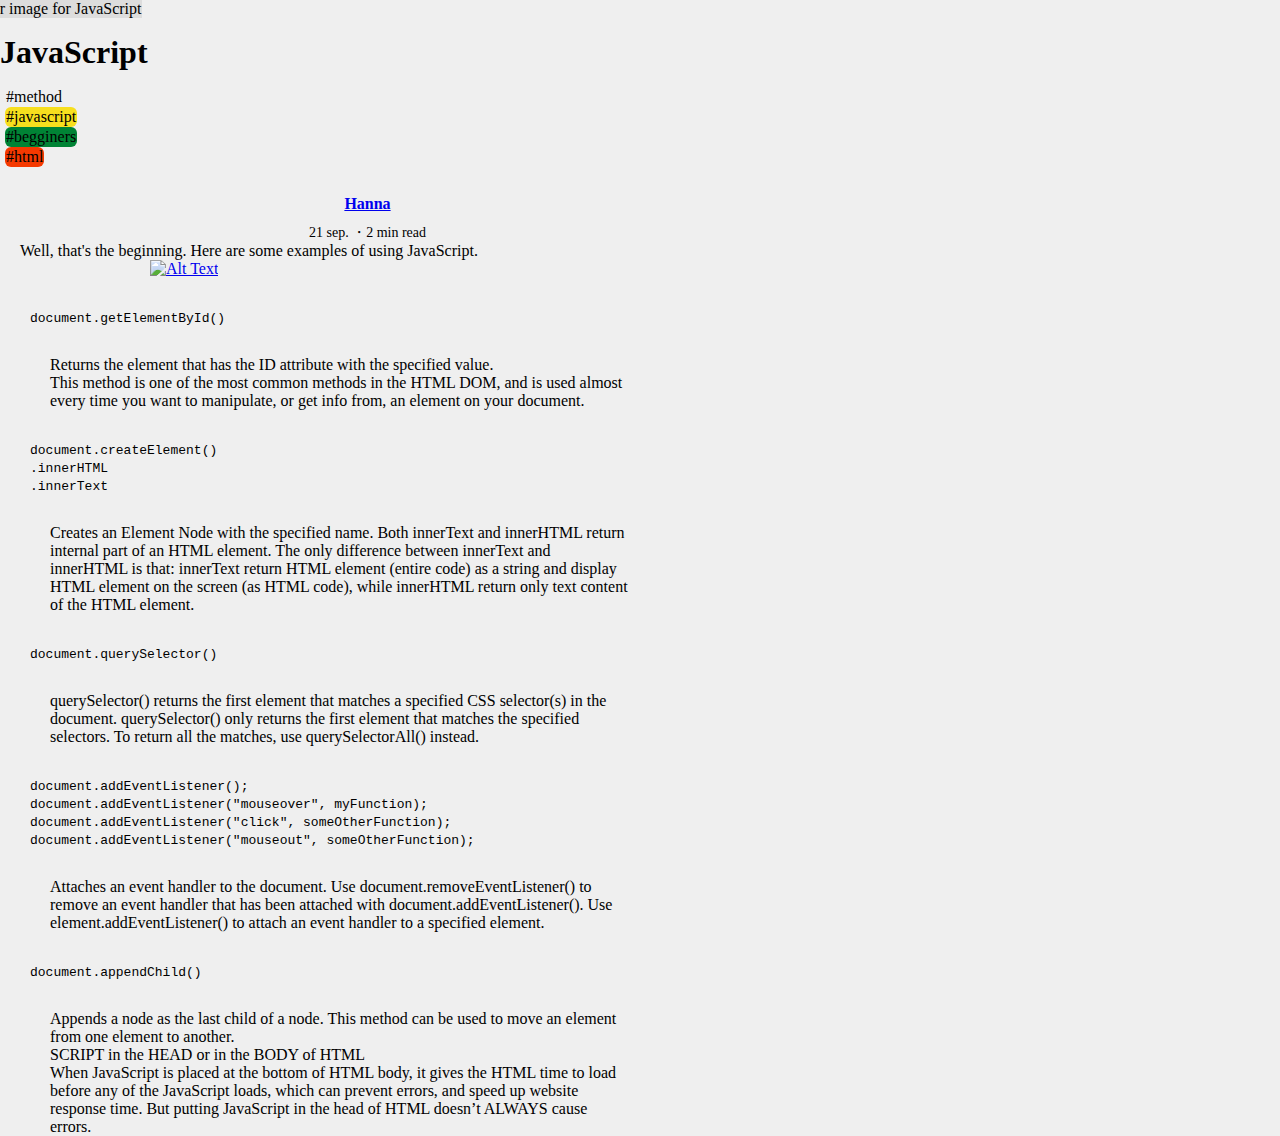
==== commit e95940fc: "articulo terminado" ====
--- a/pages/articulo.html
+++ b/pages/articulo.html
@@ -12,37 +12,107 @@
     <!-- Nav -->
     <div class="izquierda"></div>
     <!-- Manuel -->
-    <div class="articulo_central"></div>
+  
+        <div class=" col-6 article_wrapper mx-auto" id="primero">
+            <div class="col-12 first_article_container bg-light">
+                <div class="col-12 article_header mx-5 ">
+                    <div class="col-12 article_img">
+                        <img src="https://res.cloudinary.com/practicaldev/image/fetch/s--Jh141emE--/c_imagga_scale,f_auto,fl_progressive,h_420,q_auto,w_1000/https://dev-to-uploads.s3.amazonaws.com/uploads/articles/f8a4d5fij98zqsteb2i7.png"  style="background-color:#dddddd;" class="crayons-article__cover__image" alt="Cover image for JavaScript">
+                    </div>
+                    <div class="col-12">
+                        <h1>JavaScript</h1>
+                    </div>
+                    <div class="row colors my-3">
+                        <div class="col-2 method ">#method</div>
+                        <div class=" col-3 javascript ">#javascript</div>
+                        <div class="col-3 begginers">#begginers</div>
+                        <div class="col-2 red">#html</div>
+                    </div>
+                    <div class="row subheader">
+                        <div class="col-1 ">
+                            <img class="crayons-avatar__image rounded-circle" src="https://res.cloudinary.com/practicaldev/image/fetch/s--gQgZ7-2z--/c_fill,f_auto,fl_progressive,h_50,q_auto,w_50/https://dev-to-uploads.s3.amazonaws.com/uploads/user/profile_image/706825/97093e60-b3f0-4dd5-947b-82477775a94e.jpeg" alt="">
+                        </div>
+                        <div class="col-1 nombre">
+                            <a href="#" class="text-decoration-none text-dark hanna">     Hanna</a>
+                        </div>
+                        <div class="col-3 nombre ">
+                            <span>21 sep. ・2 min read</span>
+                        </div>
+                    </div>
+                </div>
+                <div class="article_main mx-auto">
+                    <div class="article_text my-5">
+                        <p class="first_coment">Well, that's the beginning. Here are some examples of using JavaScript.</p>
+                        <a href="#">
+                            <img src="https://res.cloudinary.com/practicaldev/image/fetch/s--KzkYdXNI--/c_limit%2Cf_auto%2Cfl_progressive%2Cq_auto%2Cw_880/https://dev-to-uploads.s3.amazonaws.com/uploads/articles/ekytvr8wmg1x8a33kjkj.png" class="codigo" alt="Alt Text" loading="lazy">
+                        </a>
+                        <div class="col-12 col-sm-4 bg-dark code ">
+                            <code>document.getElementById() </code> 
+                        </div>
+                        <div class="col-12 col-sm-4" id="texto">
+                            <p style>
+                            Returns the element that has the ID attribute with the specified value.
+                            <br>
+                            This method is one of the most common methods in the HTML DOM, and is used almost every time you want to manipulate, or get info from, an element on your document.
+                        </p>
+                        </div>    
+                        <div class="col-12  col-sm-4 bg-dark code ">
+                            <code> document.createElement() <br>
+                                .innerHTML <br>
+                                .innerText
+                            </code>
+                        </div>
+                        <div class="col-12 col-sm-4" id="texto">
+                            <p style>
+                                Creates an Element Node with the specified name.
+                                 Both innerText and innerHTML return internal part of an HTML element.
+                                The only difference between innerText and innerHTML is that: innerText return HTML element (entire code) as a string and display HTML element on the screen (as HTML code), while innerHTML return only text content of the HTML element.
+                            </p>
+                        </div>                      
+                        <div class="col-12 col-sm-4 bg-dark code ">
+                            <code>document.querySelector()</code>
+                        </div> 
+                        <div class="col-12 col-sm-4" id="texto">
+                            <p style>
+                                querySelector() returns the first element that matches a specified CSS selector(s) in the document. querySelector() only returns the first element that matches the specified selectors. To return all the matches, use querySelectorAll() instead.
+                            </p> 
+                        </div>
+                       
+                        <div class="col-12 col-sm-4 bg-dark code ">
+                            <code>document.addEventListener(); <br>
+                                document.addEventListener("mouseover", myFunction); <br>
+                                document.addEventListener("click", someOtherFunction); <br>
+                                document.addEventListener("mouseout", someOtherFunction);
+                            </code>
+                        </div>
+                        <div class="col-12 col-sm-4" id="texto">
+                            <p style>
+                                Attaches an event handler to the document.
+                                Use document.removeEventListener() to remove an event handler that has been attached with document.addEventListener(). Use element.addEventListener() to attach an event handler to a specified element.
+                            </p>
+                        </div>                     
+                        <div class="col-12 col-sm-4 bg-dark code ">
+                            <code>document.appendChild()</code>
+                        </div>
+                        <div class="col-12 col-sm-4" id="texto">
+                            <p style>
+                            Appends a node as the last child of a node. This method can be used to move an element from one element to another. <br>
+                            <span>SCRIPT in the HEAD or in the BODY of HTML</span> <br>
+                            When JavaScript is placed at the bottom of HTML body, it gives the HTML time to load before any of the JavaScript loads, which can prevent errors, and speed up website response time.
+                            But putting JavaScript in the head of HTML doesn’t ALWAYS cause errors.
+                            </p>
+                        </div>                                            
+                        </div>   
+                    </div>
+            </div>
+        </div>
+    </div>
     <!-- Mike -->
     <div class="next"></div>
     <!-- Carlos -->
     <div class="barra_derecha"></div>
     <!-- Selene -->
-    <div class="discusion">
-        <section class="comentarios">
-            <header class="relative flex justify-between items-center mb-6">
-                <h3>Discussion (1)</h3>
-            </header>
-                <div class="subcription-button">
-                    <button class="btn-outline">
-                        Subscribe
-                    </button>
-                </div>
-            <div class="respuestas">
-                <form class="d-flex">
-                <span class="usuario-img">
-                    <img src="/assets/icons/user-circle.svg"> 
-                </span>
-                <div class="textarea-res">
-                    <div class="mb-4">
-                        <textarea class="form-control" placeholder="Add to the discussion">
-                        </textarea>
-                    </div>
-                </div>
-                </form>
-            </div>
-        </section>
-    </div>
+    <div class="discusion"></div>
     <!-- footer -->
 </body>
 </html>--- a/css/style.css
+++ b/css/style.css
@@ -1,7 +1,8 @@
 * {
   margin: 0;
   padding: 0;
-  box-sizing: border-box;
+  -webkit-box-sizing: border-box;
+          box-sizing: border-box;
 }
 
 body {
@@ -37,18 +38,19 @@
   color: blue;
 }
 
-.sociales {
-  display: flex;
-  justify-content: flex-start;
-  margin: 24px 0;
+#sociales {
   margin-top: 24px;
-  justify-content: start;
+  -webkit-box-pack: start;
+      -ms-flex-pack: start;
+          justify-content: start;
   margin-left: -20px;
 }
-.sociales svg {
+
+#sociales svg {
   fill: #717171;
 }
-.sociales svg:hover {
+
+#sociales svg:hover {
   fill: #575757;
 }
 
@@ -56,6 +58,7 @@
   padding: 0;
   margin-top: 4rem;
 }
+
 .seccion-izquierda ul li {
   padding: 5px;
 }
@@ -79,12 +82,22 @@
 }
 
 .left-bar {
+  display: -webkit-box;
+  display: -ms-flexbox;
   display: flex;
-  flex-direction: row;
-  justify-content: space-between;
-  align-items: center;
+  -webkit-box-orient: horizontal;
+  -webkit-box-direction: normal;
+      -ms-flex-direction: row;
+          flex-direction: row;
+  -webkit-box-pack: justify;
+      -ms-flex-pack: justify;
+          justify-content: space-between;
+  -webkit-box-align: center;
+      -ms-flex-align: center;
+          align-items: center;
   padding: 2px;
 }
+
 .left-bar button {
   margin: 0 10px 0 0;
 }
@@ -93,6 +106,7 @@
   position: absolute;
   left: 80px;
 }
+
 .block-position input {
   width: 350px;
 }
@@ -114,6 +128,7 @@
   background: #3b49df;
   font-weight: 600;
 }
+
 .button-create :hover {
   background: #1827ce;
   color: #fff;
@@ -136,42 +151,29 @@
 .big-card {
   background: #323da3;
   color: #fff;
+  display: -webkit-box;
+  display: -ms-flexbox;
   display: flex;
-  flex-direction: column;
-  justify-content: center;
-  align-items: center;
+  -webkit-box-orient: vertical;
+  -webkit-box-direction: normal;
+      -ms-flex-direction: column;
+          flex-direction: column;
+  -webkit-box-pack: center;
+      -ms-flex-pack: center;
+          justify-content: center;
+  -webkit-box-align: center;
+      -ms-flex-align: center;
+          align-items: center;
   text-align: center;
-  height: 65vh;
-  width: 100%;
-  border: none;
-  border-radius: 5px;
-  margin-top: 100px;
-}
-.big-card h1 {
-  font-size: 2.8rem;
-  font-weight: bold;
-}
-.big-card img {
-  width: auto;
-  height: 100px;
-}
-.big-card button {
-  background: transparent;
-  align-self: flex-end;
-  margin-right: 10px;
-  padding: 5px;
-  border: none;
-}
-.big-card .card-title {
-  font-family: "Roboto", sans-serif;
-  font-size: 30px;
-  font-weight: 400;
-  font-family: "Roboto", sans-serif;
-  padding: 1rem;
-}
+}
+
+.big-card button .x-btn {
+  background: #333;
+}
+
 .big-card .card-title img {
   width: auto;
-  height: 28px;
+  height: 20px;
 }
 
 .row {
@@ -182,91 +184,6 @@
   margin-top: 8em;
   background-color: #d6d6d7;
   padding: 48px;
-}
-
-.seccion_central .profile_pic {
-  border-radius: 50%;
-  width: 50px;
-}
-.seccion_central span {
-  font-size: 14px;
-}
-.seccion_central h3, .seccion_central a {
-  text-decoration: none;
-  color: black;
-}
-.seccion_central li {
-  display: inline-block;
-  margin-right: 6px;
-}
-.seccion_central .card {
-  margin-top: 10px;
-}
-.seccion_central .username {
-  font-weight: bold;
-  font-size: 18px;
-}
-.seccion_central .central_nav li {
-  display: inline;
-  justify-content: flex-start;
-}
-.seccion_central .central_nav li:hover {
-  border-bottom: 5px solid;
-}
-.seccion_central .central_nav .active_li {
-  font-weight: bold;
-}
-
-.derecha_articulo {
-  width: 30%;
-}
-
-.aside_derecho {
-  position: sticky;
-  margin-top: 10px;
-}
-.aside_derecho .card {
-  border-top: 36px solid #160533;
-}
-.aside_derecho .profile_pic {
-  border-radius: 50%;
-  width: 80px;
-}
-.aside_derecho .username {
-  font-weight: bold;
-  font-size: 20px;
-}
-.aside_derecho .crayons-btn {
-  background-color: #476fbf;
-  color: white;
-  border: none;
-  border-radius: 3px;
-  max-width: 80%;
-  margin: 0 auto;
-  height: 35px;
-  margin-top: 10px;
-}
-.aside_derecho .crayons-btnhover {
-  background-color: #446dbe;
-}
-
-.more_from {
-  margin-top: 15px;
-}
-.more_from .more_user {
-  font-size: 20px;
-  font-weight: bold;
-}
-.more_from .more_user a {
-  text-decoration: none;
-}
-.more_from .tags {
-  display: inline-flex;
-}
-.more_from .tags a {
-  text-decoration: none;
-  color: black;
-  margin-right: 10px;
 }
 
 /*@media (max-width:767px) {
@@ -288,6 +205,7 @@
   width: -moz-fit-content;
   width: fit-content;
 }
+
 .colors .method {
   border-radius: 6px;
   width: -webkit-fit-content;
@@ -296,6 +214,7 @@
   padding: 1px;
   margin: 0 5px;
 }
+
 .colors .javascript {
   background-color: #F7DF1E;
   border-radius: 6px;
@@ -305,6 +224,7 @@
   padding: 1px;
   margin: 0 5px;
 }
+
 .colors .begginers {
   background-color: #008335;
   border-radius: 6px;
@@ -314,6 +234,7 @@
   padding: 1px;
   margin: 0 5px;
 }
+
 .colors .red {
   background-color: #F53900;
   border-radius: 6px;
@@ -329,14 +250,65 @@
   text-align: center;
   margin-top: 10px;
 }
-.nombre p {
+
+.nombre .hanna {
   font-size: 16px;
-}
+  margin-left: 15px;
+  font-weight: bold;
+}
+
 .nombre span {
   font-size: 14px;
+  margin-left: 15px;
+}
+
+h1 {
+  margin: 16px 0;
+}
+
+.codigo {
+  width: 449px;
+  height: 633px;
+  margin-left: 150px;
+}
+
+.article_img {
+  max-width: 806px;
+}
+
+.crayons-article__cover__image {
+  max-width: 725px;
+  margin-left: -50PX;
+}
+
+.article_text {
+  margin: auto;
 }
 
 .code {
-  height: 72px;
-  width: 536px;
-}/*# sourceMappingURL=style.css.map */+  border-radius: 6px;
+  margin: 10px;
+  padding: 20px 20px;
+  min-width: 678px;
+}
+
+.first_coment {
+  padding: 0 20px;
+}
+
+.first_article_container {
+  max-width: 720px;
+}
+
+#texto {
+  min-width: 650px;
+  max-width: 678px;
+  padding: 0 50px;
+}
+
+@media screen and (max-width: 720px) {
+  #primero {
+    width: 100%;
+  }
+}
+/*# sourceMappingURL=style.css.map */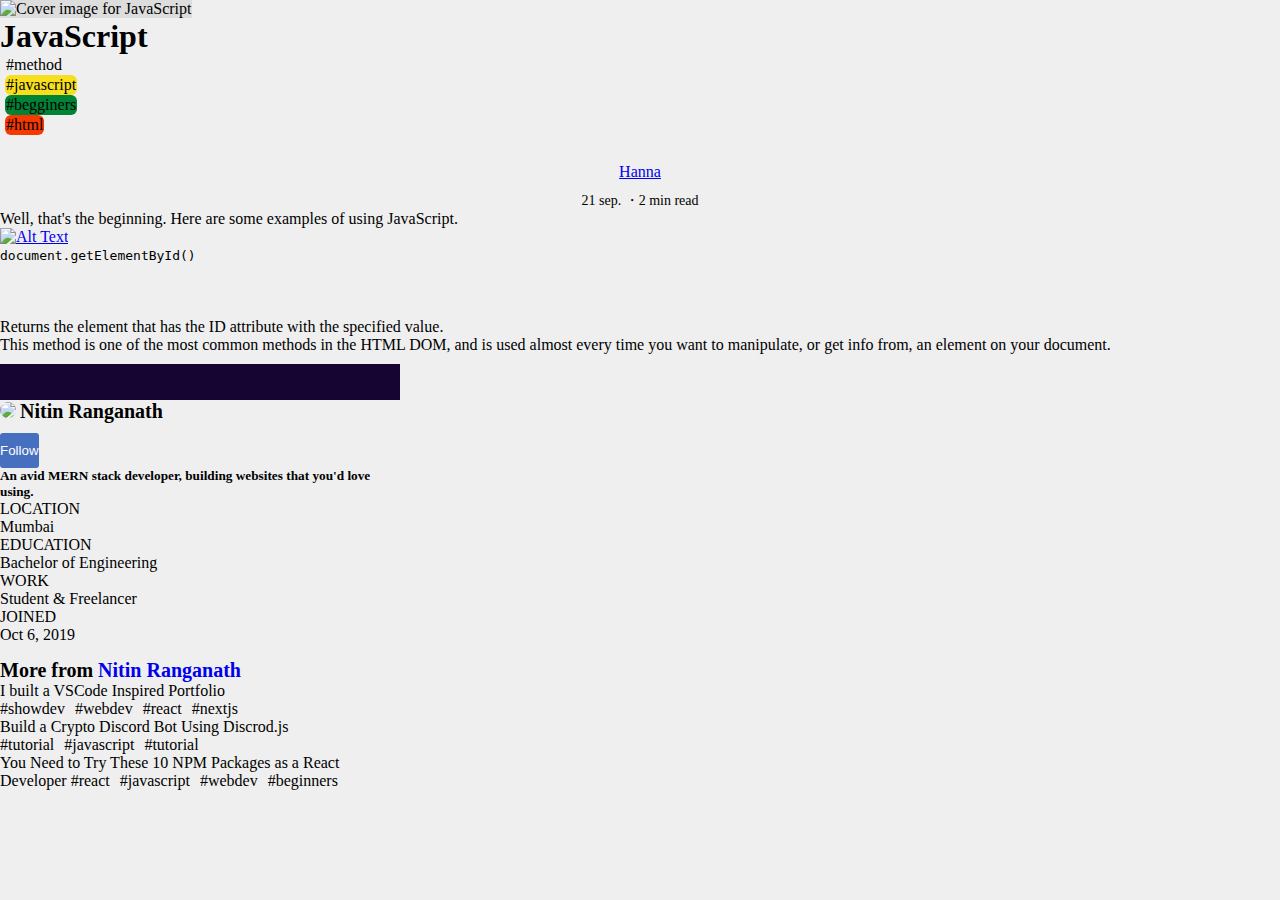
==== commit 2ca838e3: "primer merge de Develop a main despues de reestructurar html" ====
--- a/pages/articulo.html
+++ b/pages/articulo.html
@@ -12,17 +12,17 @@
     <!-- Nav -->
     <div class="izquierda"></div>
     <!-- Manuel -->
-  
-        <div class=" col-6 article_wrapper mx-auto" id="primero">
-            <div class="col-12 first_article_container bg-light">
-                <div class="col-12 article_header mx-5 ">
+    <div class="row articulo_central">
+        <div class=" col-6 article_wrapper">
+            <div class="first_article_container">
+                <div class="article_header">
                     <div class="col-12 article_img">
-                        <img src="https://res.cloudinary.com/practicaldev/image/fetch/s--Jh141emE--/c_imagga_scale,f_auto,fl_progressive,h_420,q_auto,w_1000/https://dev-to-uploads.s3.amazonaws.com/uploads/articles/f8a4d5fij98zqsteb2i7.png"  style="background-color:#dddddd;" class="crayons-article__cover__image" alt="Cover image for JavaScript">
+                        <img src="https://res.cloudinary.com/practicaldev/image/fetch/s--Jh141emE--/c_imagga_scale,f_auto,fl_progressive,h_420,q_auto,w_1000/https://dev-to-uploads.s3.amazonaws.com/uploads/articles/f8a4d5fij98zqsteb2i7.png" width="1000" height="420" style="background-color:#dddddd;" class="crayons-article__cover__image" alt="Cover image for JavaScript">
                     </div>
                     <div class="col-12">
                         <h1>JavaScript</h1>
                     </div>
-                    <div class="row colors my-3">
+                    <div class="row colors">
                         <div class="col-2 method ">#method</div>
                         <div class=" col-3 javascript ">#javascript</div>
                         <div class="col-3 begginers">#begginers</div>
@@ -33,84 +33,94 @@
                             <img class="crayons-avatar__image rounded-circle" src="https://res.cloudinary.com/practicaldev/image/fetch/s--gQgZ7-2z--/c_fill,f_auto,fl_progressive,h_50,q_auto,w_50/https://dev-to-uploads.s3.amazonaws.com/uploads/user/profile_image/706825/97093e60-b3f0-4dd5-947b-82477775a94e.jpeg" alt="">
                         </div>
                         <div class="col-1 nombre">
-                            <a href="#" class="text-decoration-none text-dark hanna">     Hanna</a>
+                            <a href="#" class="text-decoration-none text-dark">Hanna</a>
                         </div>
                         <div class="col-3 nombre ">
                             <span>21 sep. ・2 min read</span>
                         </div>
                     </div>
                 </div>
-                <div class="article_main mx-auto">
-                    <div class="article_text my-5">
-                        <p class="first_coment">Well, that's the beginning. Here are some examples of using JavaScript.</p>
+                <div class="article_main">
+                    <div class="article_text">
+                        <p>Well, that's the beginning. Here are some examples of using JavaScript.</p>
                         <a href="#">
-                            <img src="https://res.cloudinary.com/practicaldev/image/fetch/s--KzkYdXNI--/c_limit%2Cf_auto%2Cfl_progressive%2Cq_auto%2Cw_880/https://dev-to-uploads.s3.amazonaws.com/uploads/articles/ekytvr8wmg1x8a33kjkj.png" class="codigo" alt="Alt Text" loading="lazy">
+                            <img src="https://res.cloudinary.com/practicaldev/image/fetch/s--KzkYdXNI--/c_limit%2Cf_auto%2Cfl_progressive%2Cq_auto%2Cw_880/https://dev-to-uploads.s3.amazonaws.com/uploads/articles/ekytvr8wmg1x8a33kjkj.png" alt="Alt Text" loading="lazy">
                         </a>
-                        <div class="col-12 col-sm-4 bg-dark code ">
+                        <div class="col-12 bg-dark code ">
                             <code>document.getElementById() </code> 
                         </div>
-                        <div class="col-12 col-sm-4" id="texto">
-                            <p style>
+                        <p style>
                             Returns the element that has the ID attribute with the specified value.
                             <br>
-                            This method is one of the most common methods in the HTML DOM, and is used almost every time you want to manipulate, or get info from, an element on your document.
+This method is one of the most common methods in the HTML DOM, and is used almost every time you want to manipulate, or get info from, an element on your document.
                         </p>
-                        </div>    
-                        <div class="col-12  col-sm-4 bg-dark code ">
-                            <code> document.createElement() <br>
-                                .innerHTML <br>
-                                .innerText
-                            </code>
-                        </div>
-                        <div class="col-12 col-sm-4" id="texto">
-                            <p style>
-                                Creates an Element Node with the specified name.
-                                 Both innerText and innerHTML return internal part of an HTML element.
-                                The only difference between innerText and innerHTML is that: innerText return HTML element (entire code) as a string and display HTML element on the screen (as HTML code), while innerHTML return only text content of the HTML element.
-                            </p>
-                        </div>                      
-                        <div class="col-12 col-sm-4 bg-dark code ">
-                            <code>document.querySelector()</code>
-                        </div> 
-                        <div class="col-12 col-sm-4" id="texto">
-                            <p style>
-                                querySelector() returns the first element that matches a specified CSS selector(s) in the document. querySelector() only returns the first element that matches the specified selectors. To return all the matches, use querySelectorAll() instead.
-                            </p> 
-                        </div>
-                       
-                        <div class="col-12 col-sm-4 bg-dark code ">
-                            <code>document.addEventListener(); <br>
-                                document.addEventListener("mouseover", myFunction); <br>
-                                document.addEventListener("click", someOtherFunction); <br>
-                                document.addEventListener("mouseout", someOtherFunction);
-                            </code>
-                        </div>
-                        <div class="col-12 col-sm-4" id="texto">
-                            <p style>
-                                Attaches an event handler to the document.
-                                Use document.removeEventListener() to remove an event handler that has been attached with document.addEventListener(). Use element.addEventListener() to attach an event handler to a specified element.
-                            </p>
-                        </div>                     
-                        <div class="col-12 col-sm-4 bg-dark code ">
-                            <code>document.appendChild()</code>
-                        </div>
-                        <div class="col-12 col-sm-4" id="texto">
-                            <p style>
-                            Appends a node as the last child of a node. This method can be used to move an element from one element to another. <br>
-                            <span>SCRIPT in the HEAD or in the BODY of HTML</span> <br>
-                            When JavaScript is placed at the bottom of HTML body, it gives the HTML time to load before any of the JavaScript loads, which can prevent errors, and speed up website response time.
-                            But putting JavaScript in the head of HTML doesn’t ALWAYS cause errors.
-                            </p>
-                        </div>                                            
-                        </div>   
                     </div>
+                </div>
             </div>
         </div>
     </div>
     <!-- Mike -->
     <div class="next"></div>
     <!-- Carlos -->
-    <div class="barra_derecha"></div>
+    <aside class = "derecha_articulo">
+        <div class="row aside_derecho">
+                <div class="row profile_info">
+                    <div class="card" style="width: 25rem;">
+                        <div class="card-body">
+                                <div class="row">
+                                    <div class = "profile">
+                                        <img class = "profile_pic" src="https://res.cloudinary.com/practicaldev/image/fetch/s---D_dMmFv--/c_fill,f_auto,fl_progressive,h_90,q_auto,w_90/https://dev-to-uploads.s3.amazonaws.com/uploads/user/profile_image/243850/50980395-72a9-45f6-ae80-ed8aa49b87d6.jpeg">
+                                        <span class = "username">Nitin Ranganath</span><br>
+                                    </div>
+                                    <button name="button" type="button" data-info="{&quot;id&quot;:243850,&quot;className&quot;:&quot;user&quot;,&quot;name&quot;:&quot;Nitin Ranganath&quot;,&quot;style&quot;:&quot;&quot;}" class="crayons-btn follow-action-button whitespace-nowrap w-100 follow-user showing" aria-label="Follow user: Nitin Ranganath" data-fetched="fetched" data-verb="unfollow">Follow</button>
+                                    <h5 class="card-title">An avid MERN stack developer, building websites that you'd love using.</h5>
+                                    <ul class = "user_info">
+                                        <li class="user_data">LOCATION</li>
+                                        <li class= "user_status">Mumbai</li>
+                                        <li class="user_data">EDUCATION</li>
+                                        <li class= "user_status">Bachelor of Engineering</li>
+                                        <li class="user_data">WORK</li>
+                                        <li class= "user_status">Student & Freelancer</li>
+                                        <li class="user_data">JOINED</li>
+                                        <li class= "user_status">Oct 6, 2019</li>
+                                    </ul>
+                                </div>
+                            </div>
+                        </div>
+                    </div>
+                </div>
+                <div class="row more_of">
+                    <div class="card more_from" style="width: 25rem;">
+                        <ul class="list-group list-group-flush">
+                          <li class="list-group-item more_user">More from <a href = "#">Nitin Ranganath</a></li>
+                          <li class="list-group-item">I built a VSCode Inspired Portfolio
+                            <ul class="tags">
+                                <li><a href = "#">#showdev</a></li>
+                                <li><a href = "#">#webdev</a></li>
+                                <li><a href = "#">#react</a></li>
+                                <li><a href = "#">#nextjs</a></li>
+                            </ul>
+                          </li>
+                          <li class="list-group-item">Build a Crypto Discord Bot Using Discrod.js
+                            <ul class="tags">
+                                <li><a href = "#">#tutorial</a></li>
+                                <li><a href = "#">#javascript</a></li>
+                                <li><a href = "#">#tutorial</a></li>
+                            </ul>
+                          </li>
+                          <li class="list-group-item">You Need to Try These 10 NPM Packages as a React Developer
+                            <ul class="tags">
+                                <li><a href = "#">#react</a></li>
+                                <li><a href = "#">#javascript</a></li>
+                                <li><a href = "#">#webdev</a></li>
+                                <li><a href = "#">#beginners</a></li>
+                            </ul>
+                          </li>
+                        </ul>
+                      </div>
+                </div>
+        </div>
+    </aside>
     <!-- Selene -->
     <div class="discusion"></div>
     <!-- footer -->
--- a/css/style.css
+++ b/css/style.css
@@ -1,8 +1,7 @@
 * {
   margin: 0;
   padding: 0;
-  -webkit-box-sizing: border-box;
-          box-sizing: border-box;
+  box-sizing: border-box;
 }
 
 body {
@@ -38,19 +37,18 @@
   color: blue;
 }
 
-#sociales {
+.sociales {
+  display: flex;
+  justify-content: flex-start;
+  margin: 24px 0;
   margin-top: 24px;
-  -webkit-box-pack: start;
-      -ms-flex-pack: start;
-          justify-content: start;
+  justify-content: start;
   margin-left: -20px;
 }
-
-#sociales svg {
+.sociales svg {
   fill: #717171;
 }
-
-#sociales svg:hover {
+.sociales svg:hover {
   fill: #575757;
 }
 
@@ -58,7 +56,6 @@
   padding: 0;
   margin-top: 4rem;
 }
-
 .seccion-izquierda ul li {
   padding: 5px;
 }
@@ -82,22 +79,12 @@
 }
 
 .left-bar {
-  display: -webkit-box;
-  display: -ms-flexbox;
   display: flex;
-  -webkit-box-orient: horizontal;
-  -webkit-box-direction: normal;
-      -ms-flex-direction: row;
-          flex-direction: row;
-  -webkit-box-pack: justify;
-      -ms-flex-pack: justify;
-          justify-content: space-between;
-  -webkit-box-align: center;
-      -ms-flex-align: center;
-          align-items: center;
+  flex-direction: row;
+  justify-content: space-between;
+  align-items: center;
   padding: 2px;
 }
-
 .left-bar button {
   margin: 0 10px 0 0;
 }
@@ -106,7 +93,6 @@
   position: absolute;
   left: 80px;
 }
-
 .block-position input {
   width: 350px;
 }
@@ -128,7 +114,6 @@
   background: #3b49df;
   font-weight: 600;
 }
-
 .button-create :hover {
   background: #1827ce;
   color: #fff;
@@ -151,29 +136,43 @@
 .big-card {
   background: #323da3;
   color: #fff;
-  display: -webkit-box;
-  display: -ms-flexbox;
   display: flex;
-  -webkit-box-orient: vertical;
-  -webkit-box-direction: normal;
-      -ms-flex-direction: column;
-          flex-direction: column;
-  -webkit-box-pack: center;
-      -ms-flex-pack: center;
-          justify-content: center;
-  -webkit-box-align: center;
-      -ms-flex-align: center;
-          align-items: center;
+  flex-direction: column;
+  justify-content: center;
+  align-items: center;
   text-align: center;
-}
-
-.big-card button .x-btn {
-  background: #333;
-}
-
+  height: 65vh;
+  min-width: 90vh;
+  width: 100%;
+  border: none;
+  border-radius: 5px;
+  margin-top: 100px;
+}
+.big-card h1 {
+  font-size: 2.8rem;
+  font-weight: bold;
+}
+.big-card img {
+  width: auto;
+  height: 100px;
+}
+.big-card button {
+  background: transparent;
+  align-self: flex-end;
+  margin-right: 10px;
+  padding: 5px;
+  border: none;
+}
+.big-card .card-title {
+  font-family: "Roboto", sans-serif;
+  font-size: 30px;
+  font-weight: 400;
+  font-family: "Roboto", sans-serif;
+  padding: 1rem;
+}
 .big-card .card-title img {
   width: auto;
-  height: 20px;
+  height: 28px;
 }
 
 .row {
@@ -184,6 +183,105 @@
   margin-top: 8em;
   background-color: #d6d6d7;
   padding: 48px;
+}
+
+.seccion-derecha {
+  margin: 6.2rem 1rem 1rem 1rem;
+}
+
+.carta-derechas {
+  width: 100%;
+  padding: 10px;
+  margin: 10px;
+  display: flex;
+  flex-direction: row;
+  justify-content: space-between;
+  align-items: center;
+}
+
+.seccion_central .profile_pic {
+  border-radius: 50%;
+  width: 50px;
+}
+.seccion_central span {
+  font-size: 14px;
+}
+.seccion_central h3, .seccion_central a {
+  text-decoration: none;
+  color: black;
+}
+.seccion_central li {
+  display: inline-block;
+  margin-right: 6px;
+}
+.seccion_central .card {
+  margin-top: 10px;
+}
+.seccion_central .username {
+  font-weight: bold;
+  font-size: 18px;
+}
+.seccion_central .central_nav li {
+  display: inline;
+  justify-content: flex-start;
+}
+.seccion_central .central_nav li:hover {
+  border-bottom: 5px solid;
+}
+.seccion_central .central_nav .active_li {
+  font-weight: bold;
+}
+
+.derecha_articulo {
+  width: 30%;
+}
+
+.aside_derecho {
+  position: sticky;
+  margin-top: 10px;
+}
+.aside_derecho .card {
+  border-top: 36px solid #160533;
+}
+.aside_derecho .profile_pic {
+  border-radius: 50%;
+  width: 80px;
+}
+.aside_derecho .username {
+  font-weight: bold;
+  font-size: 20px;
+}
+.aside_derecho .crayons-btn {
+  background-color: #476fbf;
+  color: white;
+  border: none;
+  border-radius: 3px;
+  max-width: 80%;
+  margin: 0 auto;
+  height: 35px;
+  margin-top: 10px;
+}
+.aside_derecho .crayons-btnhover {
+  background-color: #446dbe;
+}
+
+.more_from {
+  margin-top: 15px;
+}
+.more_from .more_user {
+  font-size: 20px;
+  font-weight: bold;
+}
+.more_from .more_user a {
+  text-decoration: none;
+}
+.more_from .tags {
+  display: inline-flex;
+}
+.more_from .tags a {
+  text-decoration: none;
+  color: black;
+  margin-right: 10px;
 }
 
 /*@media (max-width:767px) {
@@ -205,7 +303,6 @@
   width: -moz-fit-content;
   width: fit-content;
 }
-
 .colors .method {
   border-radius: 6px;
   width: -webkit-fit-content;
@@ -214,7 +311,6 @@
   padding: 1px;
   margin: 0 5px;
 }
-
 .colors .javascript {
   background-color: #F7DF1E;
   border-radius: 6px;
@@ -224,7 +320,6 @@
   padding: 1px;
   margin: 0 5px;
 }
-
 .colors .begginers {
   background-color: #008335;
   border-radius: 6px;
@@ -234,7 +329,6 @@
   padding: 1px;
   margin: 0 5px;
 }
-
 .colors .red {
   background-color: #F53900;
   border-radius: 6px;
@@ -250,65 +344,14 @@
   text-align: center;
   margin-top: 10px;
 }
-
-.nombre .hanna {
+.nombre p {
   font-size: 16px;
-  margin-left: 15px;
-  font-weight: bold;
-}
-
+}
 .nombre span {
   font-size: 14px;
-  margin-left: 15px;
-}
-
-h1 {
-  margin: 16px 0;
-}
-
-.codigo {
-  width: 449px;
-  height: 633px;
-  margin-left: 150px;
-}
-
-.article_img {
-  max-width: 806px;
-}
-
-.crayons-article__cover__image {
-  max-width: 725px;
-  margin-left: -50PX;
-}
-
-.article_text {
-  margin: auto;
 }
 
 .code {
-  border-radius: 6px;
-  margin: 10px;
-  padding: 20px 20px;
-  min-width: 678px;
-}
-
-.first_coment {
-  padding: 0 20px;
-}
-
-.first_article_container {
-  max-width: 720px;
-}
-
-#texto {
-  min-width: 650px;
-  max-width: 678px;
-  padding: 0 50px;
-}
-
-@media screen and (max-width: 720px) {
-  #primero {
-    width: 100%;
-  }
-}
-/*# sourceMappingURL=style.css.map */+  height: 72px;
+  width: 536px;
+}/*# sourceMappingURL=style.css.map */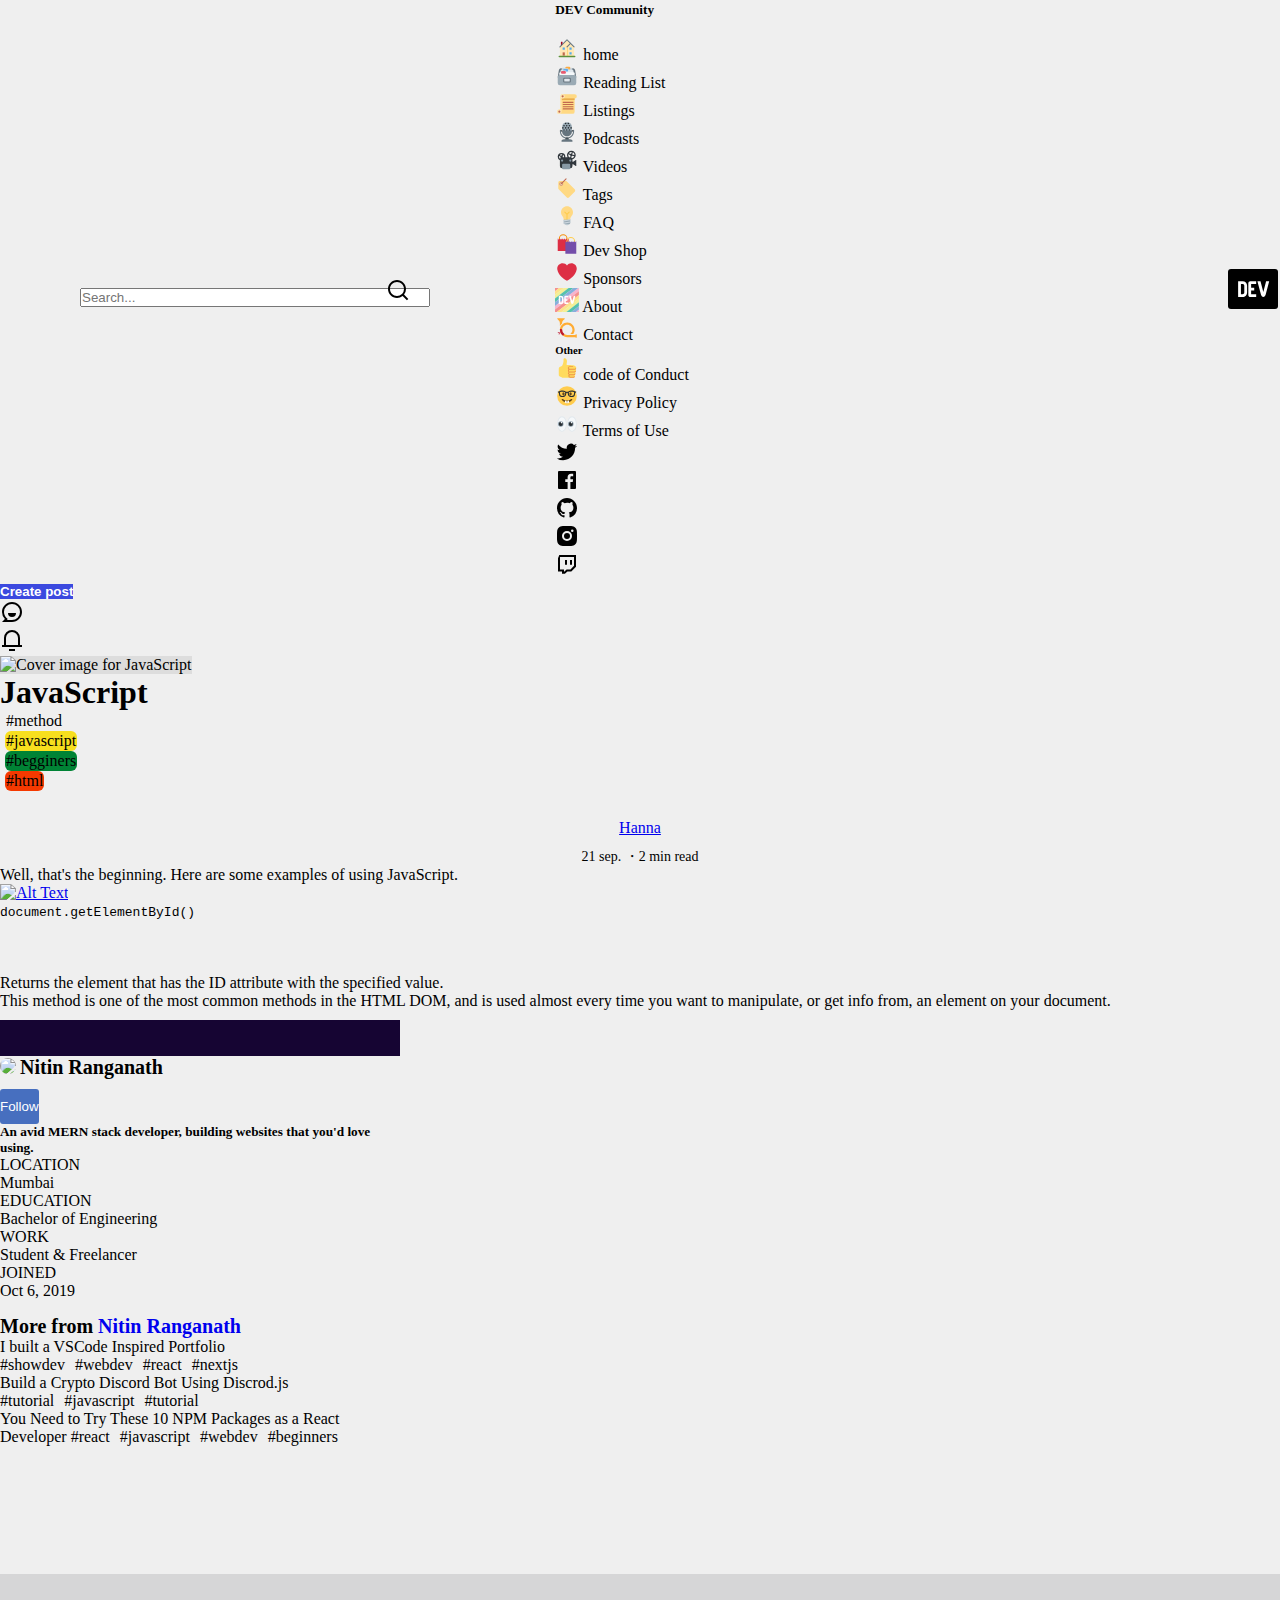
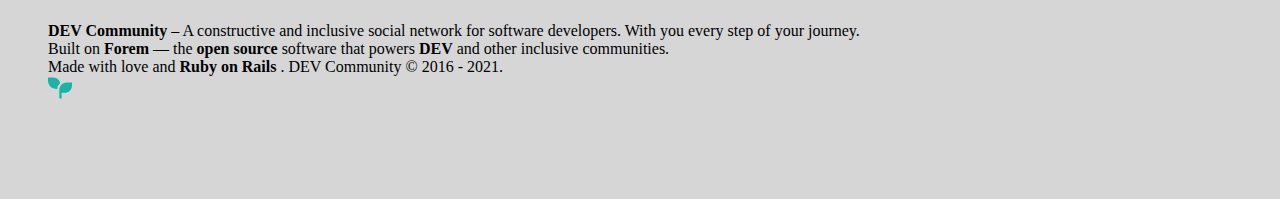
==== commit 582d9a98: "rutas agregadas al article agregadas al index y navbar y footer agregados al article" ====
--- a/pages/articulo.html
+++ b/pages/articulo.html
@@ -1,128 +1,610 @@
 <!DOCTYPE html>
 <html lang="en">
-<head>
+
+  <head>
     <meta charset="UTF-8">
     <meta http-equiv="X-UA-Compatible" content="IE=edge">
     <meta name="viewport" content="width=device-width, initial-scale=1.0">
-    <link href="https://cdn.jsdelivr.net/npm/bootstrap@5.1.1/dist/css/bootstrap.min.css" rel="stylesheet" integrity="sha384-F3w7mX95PdgyTmZZMECAngseQB83DfGTowi0iMjiWaeVhAn4FJkqJByhZMI3AhiU" crossorigin="anonymous">
+    <link rel="shortcut icon" href="../assets/icons/devlogo-pwa-512.ico" type="image/x-icon">
+    <link href="https://cdn.jsdelivr.net/npm/bootstrap@5.1.1/dist/css/bootstrap.min.css" rel="stylesheet"
+      integrity="sha384-F3w7mX95PdgyTmZZMECAngseQB83DfGTowi0iMjiWaeVhAn4FJkqJByhZMI3AhiU" crossorigin="anonymous">
     <link href="../css/style.css" rel="stylesheet">
-    <title>Document</title>
-</head>
-<body>
+    <title>I built a social network for...</title>
+  </head>
+
+  <body>
+    <!-- Nav -->
+    <div class="row">
+      <!-- aqui esta el navbar -->
+      <nav class="navbar fixed-top navbar-light bg-white">
+        <div class="left-bar">
+          <button class="navbar-toggler d-block d-md-none d-lg-none" type="button" data-bs-toggle="offcanvas"
+            data-bs-target="#offcanvasNavbar" aria-controls="offcanvasNavbar">
+            <span class="navbar-toggler-icon"></span>
+          </button>
+          <div class="offcanvas offcanvas-start" tabindex="-1" id="offcanvasNavbar"
+            aria-labelledby="offcanvasNavbarLabel">
+            <div class="offcanvas-header">
+              <h5 class="offcanvas-title" id="offcanvasNavbarLabel">DEV Community</h5>
+              <button type="button" class="btn-close text-reset" data-bs-dismiss="offcanvas"
+                aria-label="Close"></button>
+            </div>
+            <div class="offcanvas-body p-2">
+              <nav class="mb-6" aria-label="Dev Community">
+                <ul class="navbar-nav justify-content-end flex-grow-1">
+                  <li class="nav-item">
+                    <div class="col-12 ">
+                      <svg xmlns="http://www.w3.org/2000/svg" viewBox="0 0 44 44" width="24" height="24"
+                        aria-hidden="true" class="crayons-icon crayons-icon--default">
+                        <g class="nc-icon-wrapper">
+                          <path fill="#A0041E"
+                            d="M13.344 18.702h-2a.5.5 0 01-.5-.5v-7a.5.5 0 01.5-.5h2a.5.5 0 01.5.5v7a.5.5 0 01-.5.5z">
+                          </path>
+                          <path fill="#FFE8B6" d="M9 20L22 7l13 13v17H9z"></path>
+                          <path fill="#FFCC4D" d="M22 20h1v16h-1z"></path>
+                          <path fill="#66757F"
+                            d="M35 21a.997.997 0 01-.707-.293L22 8.414 9.707 20.707a1 1 0 11-1.414-1.414l13-13a.999.999 0 011.414 0l13 13A.999.999 0 0135 21z">
+                          </path>
+                          <path fill="#66757F"
+                            d="M22 21a.999.999 0 01-.707-1.707l6.5-6.5a1 1 0 111.414 1.414l-6.5 6.5A.997.997 0 0122 21z">
+                          </path>
+                          <path fill="#C1694F" d="M14 30h4v6h-4z"></path>
+                          <path fill="#55ACEE" d="M14 21h4v4h-4zm12.5 0h4v4h-4zm0 9h4v4h-4z"></path>
+                          <path fill="#5C913B"
+                            d="M37.5 37.5A1.5 1.5 0 0136 39H8a1.5 1.5 0 010-3h28a1.5 1.5 0 011.5 1.5z">
+                          </path>
+                        </g>
+                      </svg> home
+                    </div>
+                  </li>
+                  <li class="nav-item">
+                    <div class="col-12">
+                      <svg xmlns="http://www.w3.org/2000/svg" viewBox="0 0 44 44" width="24" height="24">
+                        <g class="nc-icon-wrapper">
+                          <path fill="#67757F"
+                            d="M39 24c0 2.209-1.791 2-4 2H9c-2.209 0-4 .209-4-2l2-12c.125-1.917 1.791-4 4-4h22c2.209 0 3.791 2.208 4 4l2 12z">
+                          </path>
+                          <path fill="#CCD6DD" d="M32 17a2 2 0 01-2 2H14a2 2 0 01-2-2V9a2 2 0 012-2h16a2 2 0 012 2v8z">
+                          </path>
+                          <path fill="#E1E8ED" d="M34 21a2 2 0 01-2 2H12a2 2 0 01-2-2v-8a2 2 0 012-2h20a2 2 0 012 2v8z">
+                          </path>
+                          <path fill="#F5F8FA" d="M36 25a2 2 0 01-2 2H10a2 2 0 01-2-2v-8a2 2 0 012-2h24a2 2 0 012 2v8z">
+                          </path>
+                          <path fill="#9AAAB4" d="M39 35a4 4 0 01-4 4H9a4 4 0 01-4-4V24a4 4 0 014-4h26a4 4 0 014 4v11z">
+                          </path>
+                          <path fill="#67757F" d="M18 16zm0 0z"></path>
+                          <path fill="#FCAB40" d="M26 5h-5a2 2 0 00-2 2v1h4a2 2 0 012 2h1a2 2 0 002-2V7a2 2 0 00-2-2z">
+                          </path>
+                          <path fill="#5DADEC" d="M22 9h-5a2 2 0 00-2 2v1h4a2 2 0 012 2h1a2 2 0 002-2v-1a2 2 0 00-2-2z">
+                          </path>
+                          <path fill="#E75A70" d="M20 16a2 2 0 01-2 2h-5a2 2 0 01-2-2v-1a2 2 0 012-2h5a2 2 0 012 2v1z">
+                          </path>
+                          <path fill="#67757F"
+                            d="M29 32a2 2 0 01-2 2H17a2 2 0 01-2-2v-5a2 2 0 012-2h10a2 2 0 012 2v5zm-11-4z">
+                          </path>
+                          <path fill="#E1E8ED" d="M27 31a1 1 0 01-1 1h-8a1 1 0 01-1-1v-3a1 1 0 011-1h8a1 1 0 011 1v3z">
+                          </path>
+                        </g>
+                      </svg> Reading List
+                    </div>
+                  </li>
+                  <li class="nav-item">
+                    <div class="col-12">
+                      <svg xmlns="http://www.w3.org/2000/svg" viewBox="0 0 44 44" width="24" height="24">
+                        <g class="nc-icon-wrapper">
+                          <path fill="#FFD983"
+                            d="M36 4H14a4 4 0 00-4 4v24H8a4 4 0 000 8h24a4 4 0 004-4V12a4 4 0 000-8z">
+                          </path>
+                          <path fill="#E39F3D" d="M12 14h24v-2H14l-2-1z"></path>
+                          <path fill="#FFE8B6"
+                            d="M14 4a4 4 0 00-4 4v24.555A3.955 3.955 0 008 32a4 4 0 104 4V11.445c.59.344 1.268.555 2 .555a4 4 0 000-8z">
+                          </path>
+                          <path fill="#C1694F"
+                            d="M16 8a2 2 0 11-4.001-.001A2 2 0 0116 8m-6 28a2 2 0 11-4.001-.001A2 2 0 0110 36m24-17a1 1 0 01-1 1H15a1 1 0 010-2h18a1 1 0 011 1m0 4a1 1 0 01-1 1H15a1 1 0 110-2h18a1 1 0 011 1m0 4a1 1 0 01-1 1H15a1 1 0 110-2h18a1 1 0 011 1m0 4a1 1 0 01-1 1H15a1 1 0 110-2h18a1 1 0 011 1">
+                          </path>
+                        </g>
+                      </svg> Listings
+                    </div>
+                  </li>
+                  <li class="nav-item">
+                    <div class="col-12">
+                      <svg xmlns="http://www.w3.org/2000/svg" viewBox="0 0 44 44" width="24" height="24">
+                        <g class="nc-icon-wrapper">
+                          <path fill="#292F33"
+                            d="M10 19h24v2H10zm15 15c0 2.208-.792 4-3 4-2.209 0-3-1.792-3-4s.791-2 3-2c2.208 0 3-.208 3 2z">
+                          </path>
+                          <path fill="#66757F" d="M22 35c-6.627 0-10 1.343-10 3v2h20v-2c0-1.657-3.373-3-10-3z"></path>
+                          <path fill="#99AAB5" d="M22 4a9 9 0 00-9 9v7h18v-7a9 9 0 00-9-9z"></path>
+                          <g fill="#292F33" transform="translate(4 4)">
+                            <circle cx="15.5" cy="2.5" r="1.5"></circle>
+                            <circle cx="20.5" cy="2.5" r="1.5"></circle>
+                            <circle cx="17.5" cy="6.5" r="1.5"></circle>
+                            <circle cx="22.5" cy="6.5" r="1.5"></circle>
+                            <circle cx="12.5" cy="6.5" r="1.5"></circle>
+                            <circle cx="15.5" cy="10.5" r="1.5"></circle>
+                            <circle cx="10.5" cy="10.5" r="1.5"></circle>
+                            <circle cx="20.5" cy="10.5" r="1.5"></circle>
+                            <circle cx="25.5" cy="10.5" r="1.5"></circle>
+                            <circle cx="17.5" cy="14.5" r="1.5"></circle>
+                            <circle cx="22.5" cy="14.5" r="1.5"></circle>
+                            <circle cx="12.5" cy="14.5" r="1.5"></circle>
+                          </g>
+                          <path fill="#66757F" d="M13 19.062V21c0 4.971 4.029 9 9 9s9-4.029 9-9v-1.938H13z"></path>
+                          <path fill="#66757F"
+                            d="M34 18a1 1 0 00-1 1v2c0 6.074-4.925 11-11 11s-11-4.926-11-11v-2a1 1 0 00-2 0v2c0 7.18 5.82 13 13 13s13-5.82 13-13v-2a1 1 0 00-1-1z">
+                          </path>
+                        </g>
+                      </svg> Podcasts
+                    </div>
+                  </li>
+                  <li class="nav-item">
+                    <div class="col-12 aside_items">
+                      <svg xmlns="http://www.w3.org/2000/svg" viewBox="0 0 44 44" width="24" height="24">
+                        <g transform="translate(4 4)">
+                          <path fill="#31373D"
+                            d="M34.074 18l-4.832 3H28v-4c0-.088-.02-.169-.026-.256C31.436 15.864 34 12.735 34 9a8 8 0 00-16.001 0c0 1.463.412 2.822 1.099 4H14.92c.047-.328.08-.66.08-1a7 7 0 10-14 0 6.995 6.995 0 004 6.317V29a4 4 0 004 4h15a4 4 0 004-4v-3h1.242l4.832 3H35V18h-.926zM28.727 3.977a5.713 5.713 0 012.984 4.961L28.18 8.35a2.276 2.276 0 00-.583-.982l1.13-3.391zm-.9 6.342l3.552.592a5.713 5.713 0 01-4.214 3.669 3.985 3.985 0 00-1.392-1.148l.625-2.19a2.425 2.425 0 001.429-.923zM26 3.285c.282 0 .557.027.828.067l-1.131 3.392c-.404.054-.772.21-1.081.446L21.42 5.592A5.703 5.703 0 0126 3.285zM20.285 9c0-.563.085-1.106.236-1.62l3.194 1.597-.002.023c0 .657.313 1.245.771 1.662L23.816 13h-1.871a5.665 5.665 0 01-1.66-4zm-9.088-.385A4.64 4.64 0 0112.667 12c0 .344-.043.677-.113 1H10.1c.145-.304.233-.641.233-1a2.32 2.32 0 00-.392-1.292l1.256-2.093zM8 7.333c.519 0 1.01.105 1.476.261L8.22 9.688c-.073-.007-.145-.022-.22-.022a2.32 2.32 0 00-1.292.392L4.615 8.803A4.64 4.64 0 018 7.333zM3.333 12c0-.519.105-1.01.261-1.477l2.095 1.257c-.007.073-.022.144-.022.22 0 .75.36 1.41.91 1.837a3.987 3.987 0 00-1.353 1.895C4.083 14.881 3.333 13.533 3.333 12z">
+                          </path>
+                          <circle fill="#8899A6" cx="24" cy="19" r="2"></circle>
+                          <circle fill="#8899A6" cx="9" cy="19" r="2"></circle>
+                          <path fill="#8899A6" d="M24 27a2 2 0 00-2-2H11a2 2 0 00-2 2v6a2 2 0 002 2h11a2 2 0 002-2v-6z">
+                          </path>
+                        </g>
+                      </svg> Videos
+                    </div>
+                  </li>
+                  <li class="nav-item">
+                    <div class="col-12 ">
+                      <svg xmlns="http://www.w3.org/2000/svg" viewBox="0 0 44 44" width="24" height="24">
+                        <g class="nc-icon-wrapper">
+                          <path fill="#FFD983"
+                            d="M36.017 24.181L21.345 9.746C20.687 9.087 19.823 9 18.96 9H8.883C7.029 9 6 10.029 6 11.883v10.082c0 .861.089 1.723.746 2.38L21.3 39.017a3.287 3.287 0 004.688 0l10.059-10.088c1.31-1.312 1.28-3.438-.03-4.748zm-23.596-8.76a1.497 1.497 0 11-2.118-2.117 1.497 1.497 0 012.118 2.117z">
+                          </path>
+                          <path fill="#D99E82"
+                            d="M13.952 11.772a3.66 3.66 0 00-5.179 0 3.663 3.663 0 105.18 5.18 3.664 3.664 0 00-.001-5.18zm-1.53 3.65a1.499 1.499 0 11-2.119-2.12 1.499 1.499 0 012.119 2.12z">
+                          </path>
+                          <path fill="#C1694F"
+                            d="M12.507 14.501a1 1 0 11-1.415-1.414l8.485-8.485a1 1 0 111.415 1.414l-8.485 8.485z">
+                          </path>
+                        </g>
+                      </svg> Tags
+                    </div>
+                  </li>
+                  <li class="nav-item">
+                    <div class="col-12">
+                      <svg xmlns="http://www.w3.org/2000/svg" viewBox="0 0 44 44" width="24" height="24">
+                        <g class="nc-icon-wrapper">
+                          <path fill="#FFD983"
+                            d="M33 15.06c0 6.439-5 7.439-5 13.44 0 3.098-3.123 3.359-5.5 3.359-2.053 0-6.586-.779-6.586-3.361C15.914 22.5 11 21.5 11 15.06c0-6.031 5.285-10.92 11.083-10.92C27.883 4.14 33 9.029 33 15.06z">
+                          </path>
+                          <path fill="#CCD6DD"
+                            d="M26.167 36.5c0 .828-2.234 2.5-4.167 2.5-1.933 0-4.167-1.672-4.167-2.5 0-.828 2.233-.5 4.167-.5 1.933 0 4.167-.328 4.167.5z">
+                          </path>
+                          <path fill="#FFCC4D"
+                            d="M26.707 14.293a.999.999 0 00-1.414 0L22 17.586l-3.293-3.293a1 1 0 10-1.414 1.414L21 19.414V30a1 1 0 102 0V19.414l3.707-3.707a.999.999 0 000-1.414z">
+                          </path>
+                          <path fill="#99AAB5" d="M28 35a2 2 0 01-2 2h-8a2 2 0 01-2-2v-6h12v6z"></path>
+                          <path fill="#CCD6DD"
+                            d="M15.999 36a1 1 0 01-.163-1.986l12-2a.994.994 0 011.15.822.999.999 0 01-.822 1.15l-12 2a.927.927 0 01-.165.014zm0-4a1 1 0 01-.163-1.986l12-2a.995.995 0 011.15.822.999.999 0 01-.822 1.15l-12 2a.927.927 0 01-.165.014z">
+                          </path>
+                        </g>
+                      </svg> FAQ
+                    </div>
+                  </li>
+                  <li class="nav-item">
+                    <div class="col-12">
+                      <svg xmlns="http://www.w3.org/2000/svg" viewBox="0 0 44 44" width="24" height="24">
+                        <g class="nc-icon-wrapper">
+                          <path fill="#F4900C" d="M15 4a8 8 0 00-8 8v8h2v-8a6 6 0 0112 0v8h2v-8a8 8 0 00-8-8z"></path>
+                          <path fill="#DD2E44" d="M5 12l2 2 2-2 2 2 2-2 2 2 2-2 2 2 2-2 2 2 2-2v23H5z"></path>
+                          <path fill="#FFCC4D" d="M29 9a8 8 0 00-8 8v8h2v-8a6 6 0 0112 0v8h2v-8a8 8 0 00-8-8z"></path>
+                          <path fill="#744EAA" d="M19 17l2 2 2-2 2 2 2-2 2 2 2-2 2 2 2-2 2 2 2-2v23H19z"></path>
+                        </g>
+                      </svg> Dev Shop
+                    </div>
+                  </li>
+                  <li class="nav-item">
+                    <div class="col-12">
+                      <svg xmlns="http://www.w3.org/2000/svg" viewBox="0 0 44 44" width="24" height="24">
+                        <path fill="#DD2E44"
+                          d="M39.885 15.833c0-5.45-4.418-9.868-9.867-9.868-3.308 0-6.227 1.633-8.018 4.129-1.791-2.496-4.71-4.129-8.017-4.129-5.45 0-9.868 4.417-9.868 9.868 0 .772.098 1.52.266 2.241C5.751 26.587 15.216 35.568 22 38.034c6.783-2.466 16.249-11.447 17.617-19.959.17-.721.268-1.469.268-2.242z">
+                        </path>
+                      </svg> Sponsors
+                    </div>
+                  </li>
+                  <li class="nav-item">
+                    <div class="col-12">
+                      <svg viewBox="0 0 235 234" width="24" height="24" xmlns="http://www.w3.org/2000/svg"
+                        class="rainbow-logo" preserveAspectRatio="xMinYMin meet">
+                        <g fill="none" fill-rule="evenodd">
+                          <path fill="#88AEDC" d="M234.04 175.67l-75.69 58.28h47.18L234.04 212z"></path>
+                          <path d="M234.04 140.06l-121.93 93.89h.02l121.91-93.87zM133.25.95L.04 103.51v.02L133.27.95z">
+                          </path>
+                          <path fill="#F58F8E" fill-rule="nonzero" d="M.04.95v30.16L39.21.95z"></path>
+                          <path fill="#FEE18A" fill-rule="nonzero" d="M39.21.95L.04 31.11v35.9L85.84.95z"></path>
+                          <path fill="#F3F095" fill-rule="nonzero" d="M85.84.95L.04 67.01v36.5L133.25.95z"></path>
+                          <path fill="#55C1AE" fill-rule="nonzero" d="M133.27.95L.04 103.53v35.59L179.49.95z"></path>
+                          <path fill="#F7B3CE" fill-rule="nonzero" d="M234.04.95h-7.37L.04 175.45v35.93l234-180.18z">
+                          </path>
+                          <path fill="#88AEDC" fill-rule="nonzero" d="M179.49.95L.04 139.12v36.33L226.67.95z"></path>
+                          <path fill="#F58F8E" fill-rule="nonzero"
+                            d="M234.04 31.2L.04 211.38v22.57h18.03l215.97-166.3z">
+                          </path>
+                          <path fill="#FEE18A" fill-rule="nonzero" d="M234.04 67.65L18.07 233.95H64.7l169.34-130.39z">
+                          </path>
+                          <path fill="#F3F095" fill-rule="nonzero" d="M234.04 103.56L64.7 233.95h47.41l121.93-93.89z">
+                          </path>
+                          <path fill="#55C1AE" fill-rule="nonzero" d="M234.04 140.08l-121.91 93.87h46.22l75.69-58.28z">
+                          </path>
+                          <path fill="#F7B3CE" fill-rule="nonzero" d="M234.04 212l-28.51 21.95h28.51z"></path>
+                          <path
+                            d="M65.237 77.75c4.514.95 7.774 2.8 11.135 6.3 3.059 3.2 4.965 6.85 5.767 10.95.652 3.45.652 40.55 0 44.05-1.705 9.1-9.479 16.2-19.109 17.45-2.006.25-8.727.5-14.845.5H37V77h12.438c8.828 0 13.342.2 15.8.75zM51.545 117v25.6l5.166-.2c4.464-.15 5.417-.35 7.423-1.5 3.912-2.3 3.962-2.45 3.962-24.2 0-21.2 0-21.2-3.661-23.6-1.806-1.2-2.558-1.35-7.473-1.55l-5.417-.15V117zm79.245-32.75v7.25h-25.58v18h15.549V124H105.21l.1 9.1.15 9.15 12.69.15 12.638.1V157h-14.795c-16.451 0-19.009-.3-21.617-2.6-3.661-3.2-3.46-1.15-3.611-36.3-.1-21.9.05-32.25.401-33.65.702-2.6 3.661-5.8 6.27-6.7 1.554-.55 5.466-.7 17.704-.75h15.648v7.25zm31.647 20.85c3.712 14.25 6.821 25.6 6.922 25.25.15-.35 3.31-12.4 7.071-26.85l6.872-26.25 7.824-.15c5.918-.1 7.874.05 7.874.5s-17.354 66.2-18.357 69.5c-.702 2.3-4.463 7-6.57 8.25-2.658 1.5-6.57 1.75-8.978.5-2.156-1.1-5.015-4.4-6.47-7.5-.902-1.9-15.648-56-19.058-70l-.352-1.35h7.825c7.673 0 7.874 0 8.275 1.1.2.65 3.41 12.8 7.122 27z"
+                            fill="#FFF"></path>
+                        </g>
+                      </svg> About
+                    </div>
+                  </li>
+                  <li class="nav-item">
+                    <div class="col-12">
+                      <svg xmlns="http://www.w3.org/2000/svg" viewBox="0 0 44 44" width="24" height="24">
+                        <g class="nc-icon-wrapper">
+                          <path fill="#FFAC33"
+                            d="M38.724 33.656c-1.239-.01-1.241 1.205-1.241 1.205H22.5c-5.246 0-9.5-4.254-9.5-9.5s4.254-9.5 9.5-9.5 9.5 4.254 9.5 9.5c0 3.062-1.6 5.897-3.852 7.633h5.434C35.022 30.849 36 28.139 36 25.361c0-7.456-6.045-13.5-13.5-13.5-7.456 0-13.5 6.044-13.5 13.5 0 7.455 6.044 13.5 13.5 13.5h14.982s-.003 1.127 1.241 1.139c1.238.012 1.228-1.245 1.228-1.245l.014-3.821s.001-1.267-1.241-1.278zM9 18.26a16.047 16.047 0 014-4.739V13c0-5 5-7 5-8s-1-1-1-1H5C4 4 4 5 4 5c0 1 5 3.333 5 7.69v5.57z">
+                          </path>
+                          <path fill="#BE1931"
+                            d="M17.091 33.166a9.487 9.487 0 01-4.045-8.72l-3.977-.461c-.046.452-.069.911-.069 1.376 0 4.573 2.28 8.608 5.76 11.051l2.331-3.246z">
+                          </path>
+                          <path fill="#BE1931"
+                            d="M10 29.924s-5.188-.812-5 1 5-1 5-1zm0 .312s-4.125 2.688-2.938 3.75S10 30.236 10 30.236z">
+                          </path>
+                        </g>
+                      </svg> Contact
+                    </div>
+                  </li>
+                </ul>
+              </nav>
+
+              <nav class="mb-6 mt-4" aria-labelledby="other-nav-heading">
+                <h6 id="other-nav-heading" class="mt-6 mb-2 fs-base">
+                  Other
+                  </h2>
+                  <ul class="navbar-nav justify-content-end flex-grow-1">
+                    <li class="nav-item">
+                      <div class="col-12">
+                        <svg xmlns="http://www.w3.org/2000/svg" viewBox="0 0 44 44" width="24" height="24">
+                          <g class="nc-icon-wrapper">
+                            <path fill="#FFDB5E"
+                              d="M38.956 21.916c0-.503-.12-.975-.321-1.404-1.341-4.326-7.619-4.01-16.549-4.221-1.493-.035-.639-1.798-.115-5.668.341-2.517-1.282-6.382-4.01-6.382-4.498 0-.171 3.548-4.148 12.322-2.125 4.688-6.875 2.062-6.875 6.771v10.719c0 1.833.18 3.595 2.758 3.885 2.499.281 1.937 2.062 5.542 2.062h18.044a3.337 3.337 0 003.333-3.334c0-.762-.267-1.456-.698-2.018 1.02-.571 1.72-1.649 1.72-2.899 0-.76-.266-1.454-.696-2.015 1.023-.57 1.725-1.649 1.725-2.901 0-.909-.368-1.733-.961-2.336a3.311 3.311 0 001.251-2.581z">
+                            </path>
+                            <path fill="#EE9547"
+                              d="M27.02 25.249h8.604c1.17 0 2.268-.626 2.866-1.633a.876.876 0 00-1.506-.892 1.588 1.588 0 01-1.361.775h-8.81c-.873 0-1.583-.71-1.583-1.583s.71-1.583 1.583-1.583H32.7a.875.875 0 000-1.75h-5.888a3.337 3.337 0 00-3.333 3.333c0 1.025.475 1.932 1.205 2.544a3.32 3.32 0 00-.998 2.373c0 1.028.478 1.938 1.212 2.549a3.318 3.318 0 00.419 5.08 3.305 3.305 0 00-.852 2.204 3.337 3.337 0 003.333 3.333h5.484a3.35 3.35 0 002.867-1.632.875.875 0 00-1.504-.894 1.594 1.594 0 01-1.363.776h-5.484c-.873 0-1.583-.71-1.583-1.583s.71-1.583 1.583-1.583h6.506a3.35 3.35 0 002.867-1.633.875.875 0 10-1.504-.894 1.572 1.572 0 01-1.363.777h-7.063a1.585 1.585 0 010-3.167h8.091a3.35 3.35 0 002.867-1.632.875.875 0 00-1.504-.894 1.573 1.573 0 01-1.363.776H27.02a1.585 1.585 0 010-3.167z">
+                            </path>
+                          </g>
+                        </svg> code of Conduct
+                      </div>
+                    </li>
+                    <li class="nav-item">
+                      <div class="col-12">
+                        <svg xmlns="http://www.w3.org/2000/svg" viewBox="0 0 44 44" width="24" height="24">
+                          <g transform="translate(4 4)">
+                            <circle fill="#FFCC4D" cx="18" cy="18" r="18"></circle>
+                            <path fill="#664500"
+                              d="M27.335 23.629a.501.501 0 00-.635-.029c-.039.029-3.922 2.9-8.7 2.9-4.766 0-8.662-2.871-8.7-2.9a.5.5 0 10-.729.657C8.7 24.472 11.788 29.5 18 29.5s9.301-5.028 9.429-5.243a.499.499 0 00-.094-.628z">
+                            </path>
+                            <path fill="#65471B"
+                              d="M18 26.591c-.148 0-.291-.011-.438-.016v4.516h.875v-4.517c-.145.005-.289.017-.437.017z">
+                            </path>
+                            <path fill="#FFF"
+                              d="M22 26c.016-.004-1.45.378-2.446.486-.366.042-.737.076-1.117.089v4.517H20c1.1 0 2-.9 2-2V26zm-8 0c-.016-.004 1.45.378 2.446.486.366.042.737.076 1.117.089v4.517H16c-1.1 0-2-.9-2-2V26z">
+                            </path>
+                            <path fill="#65471B"
+                              d="M27.335 23.629a.501.501 0 00-.635-.029c-.03.022-2.259 1.668-5.411 2.47-.443.113-1.864.43-3.286.431-1.424 0-2.849-.318-3.292-.431-3.152-.802-5.381-2.448-5.411-2.47a.501.501 0 00-.729.657c.097.162 1.885 3.067 5.429 4.481v-1.829c-.016-.004 1.45.378 2.446.486.366.042.737.076 1.117.089.146.005.289.016.437.016.148 0 .291-.011.438-.016.38-.013.751-.046 1.117-.089.996-.108 2.462-.49 2.446-.486v1.829c3.544-1.414 5.332-4.319 5.429-4.481a.5.5 0 00-.095-.628zm-.711-9.605c0 1.714-.938 3.104-2.096 3.104-1.157 0-2.096-1.39-2.096-3.104s.938-3.104 2.096-3.104c1.158 0 2.096 1.39 2.096 3.104zm-17.167 0c0 1.714.938 3.104 2.096 3.104 1.157 0 2.096-1.39 2.096-3.104s-.938-3.104-2.096-3.104c-1.158 0-2.096 1.39-2.096 3.104z">
+                            </path>
+                            <path fill="#292F33"
+                              d="M34.808 9.627c-.171-.166-1.267.274-2.376-.291-2.288-1.166-8.07-2.291-11.834.376-.403.285-2.087.333-2.558.313-.471.021-2.155-.027-2.558-.313-3.763-2.667-9.545-1.542-11.833-.376-1.109.565-2.205.125-2.376.291-.247.239-.247 1.196.001 1.436.246.239 1.477.515 1.722 1.232.247.718.249 4.958 2.213 6.424 1.839 1.372 6.129 1.785 8.848.238 2.372-1.349 2.289-4.189 2.724-5.881.155-.603.592-.907 1.26-.907s1.105.304 1.26.907c.435 1.691.351 4.532 2.724 5.881 2.719 1.546 7.009 1.133 8.847-.238 1.965-1.465 1.967-5.706 2.213-6.424.245-.717 1.476-.994 1.722-1.232.248-.24.249-1.197.001-1.436zm-20.194 3.65c-.077 1.105-.274 3.227-1.597 3.98-.811.462-1.868.743-2.974.743h-.001c-1.225 0-2.923-.347-3.587-.842-.83-.619-1.146-3.167-1.265-4.12-.076-.607-.28-2.09.388-2.318 1.06-.361 2.539-.643 4.052-.643.693 0 3.021.043 4.155.741 1.005.617.872 1.851.829 2.459zm16.278-.253c-.119.954-.435 3.515-1.265 4.134-.664.495-2.362.842-3.587.842h-.001c-1.107 0-2.163-.281-2.975-.743-1.323-.752-1.52-2.861-1.597-3.966-.042-.608-.176-1.851.829-2.468 1.135-.698 3.462-.746 4.155-.746 1.513 0 2.991.277 4.052.638.668.228.465 1.702.389 2.309z">
+                            </path>
+                          </g>
+                        </svg> Privacy Policy
+                      </div>
+                    </li>
+
+                    <li class="nav-item">
+                      <div class="col-12">
+                        <svg xmlns="http://www.w3.org/2000/svg" viewBox="0 0 44 44" width="24" height="24">
+                          <g transform="translate(4 4)">
+                            <ellipse fill="#F5F8FA" cx="8.828" cy="18" rx="7.953" ry="13.281"></ellipse>
+                            <path fill="#E1E8ED"
+                              d="M8.828 32.031C3.948 32.031.125 25.868.125 18S3.948 3.969 8.828 3.969 17.531 10.132 17.531 18s-3.823 14.031-8.703 14.031zm0-26.562C4.856 5.469 1.625 11.09 1.625 18s3.231 12.531 7.203 12.531S16.031 24.91 16.031 18 12.8 5.469 8.828 5.469z">
+                            </path>
+                            <circle fill="#8899A6" cx="6.594" cy="18" r="4.96"></circle>
+                            <circle fill="#292F33" cx="6.594" cy="18" r="3.565"></circle>
+                            <circle fill="#F5F8FA" cx="7.911" cy="15.443" r="1.426"></circle>
+                            <ellipse fill="#F5F8FA" cx="27.234" cy="18" rx="7.953" ry="13.281"></ellipse>
+                            <path fill="#E1E8ED"
+                              d="M27.234 32.031c-4.88 0-8.703-6.163-8.703-14.031s3.823-14.031 8.703-14.031S35.938 10.132 35.938 18s-3.824 14.031-8.704 14.031zm0-26.562c-3.972 0-7.203 5.622-7.203 12.531 0 6.91 3.231 12.531 7.203 12.531S34.438 24.91 34.438 18 31.206 5.469 27.234 5.469z">
+                            </path>
+                            <circle fill="#8899A6" cx="25" cy="18" r="4.96"></circle>
+                            <circle fill="#292F33" cx="25" cy="18" r="3.565"></circle>
+                            <circle fill="#F5F8FA" cx="26.317" cy="15.443" r="1.426"></circle>
+                          </g>
+                        </svg> Terms of Use
+                      </div>
+                    </li>
+                  </ul>
+              </nav>
+              <div class="flex justify-start mb-6" id="sociales">
+                <div class="col-2">
+                  <svg xmlns="http://www.w3.org/2000/svg" width="24" height="24" viewBox="0 0 24 24" role="img"
+                    aria-labelledby="aq48jnxibzds0y3aqljg4leddxvg10g5" class="crayons-icon">
+                    <title id="aq48jnxibzds0y3aqljg4leddxvg10g5">Twitter</title>
+                    <path
+                      d="M22.162 5.656a8.383 8.383 0 01-2.402.658A4.196 4.196 0 0021.6 4c-.82.488-1.719.83-2.656 1.015a4.182 4.182 0 00-7.126 3.814 11.874 11.874 0 01-8.62-4.37 4.168 4.168 0 00-.566 2.103c0 1.45.738 2.731 1.86 3.481a4.168 4.168 0 01-1.894-.523v.052a4.185 4.185 0 003.355 4.101 4.211 4.211 0 01-1.89.072A4.185 4.185 0 007.97 16.65a8.395 8.395 0 01-6.191 1.732 11.83 11.83 0 006.41 1.88c7.693 0 11.9-6.373 11.9-11.9 0-.18-.005-.362-.013-.54a8.495 8.495 0 002.087-2.165l-.001-.001z">
+                    </path>
+                  </svg>
+                </div>
+
+                <div class="col-2">
+                  <svg xmlns="http://www.w3.org/2000/svg" width="24" height="24" viewBox="0 0 24 24" role="img"
+                    aria-labelledby="akn4oxdfa0gs7aiqus1tbc3tg74w11oz" class="crayons-icon">
+                    <title id="akn4oxdfa0gs7aiqus1tbc3tg74w11oz">Facebook</title>
+                    <path
+                      d="M15.402 21v-6.966h2.333l.349-2.708h-2.682V9.598c0-.784.218-1.319 1.342-1.319h1.434V5.857a19.188 19.188 0 00-2.09-.107c-2.067 0-3.482 1.262-3.482 3.58v1.996h-2.338v2.708h2.338V21H4a1 1 0 01-1-1V4a1 1 0 011-1h16a1 1 0 011 1v16a1 1 0 01-1 1h-4.598z">
+                    </path>
+                  </svg>
+                </div>
+
+                <div class="col-2">
+                  <svg xmlns="http://www.w3.org/2000/svg" width="24" height="24" viewBox="0 0 24 24" role="img"
+                    aria-labelledby="a8kpw4skco0x4mfujpvwui1gryd0zhat" class="crayons-icon">
+                    <title id="a8kpw4skco0x4mfujpvwui1gryd0zhat">Github</title>
+                    <path
+                      d="M12 2C6.475 2 2 6.475 2 12a9.994 9.994 0 006.838 9.488c.5.087.687-.213.687-.476 0-.237-.013-1.024-.013-1.862-2.512.463-3.162-.612-3.362-1.175-.113-.288-.6-1.175-1.025-1.413-.35-.187-.85-.65-.013-.662.788-.013 1.35.725 1.538 1.025.9 1.512 2.338 1.087 2.912.825.088-.65.35-1.087.638-1.337-2.225-.25-4.55-1.113-4.55-4.938 0-1.088.387-1.987 1.025-2.688-.1-.25-.45-1.275.1-2.65 0 0 .837-.262 2.75 1.026a9.28 9.28 0 012.5-.338c.85 0 1.7.112 2.5.337 1.912-1.3 2.75-1.024 2.75-1.024.55 1.375.2 2.4.1 2.65.637.7 1.025 1.587 1.025 2.687 0 3.838-2.337 4.688-4.562 4.938.362.312.675.912.675 1.85 0 1.337-.013 2.412-.013 2.75 0 .262.188.574.688.474A10.016 10.016 0 0022 12c0-5.525-4.475-10-10-10z">
+                    </path>
+                  </svg>
+                </div>
+
+                <div class="col-2">
+                  <svg xmlns="http://www.w3.org/2000/svg" width="24" height="24" viewBox="0 0 24 24" role="img"
+                    aria-labelledby="aj7kucr32evn2pi6la52ucxxg67njkl" class="crayons-icon">
+                    <title id="aj7kucr32evn2pi6la52ucxxg67njkl">Instagram</title>
+                    <path
+                      d="M12 2c2.717 0 3.056.01 4.122.06 1.065.05 1.79.217 2.428.465.66.254 1.216.598 1.772 1.153.509.5.902 1.105 1.153 1.772.247.637.415 1.363.465 2.428.047 1.066.06 1.405.06 4.122 0 2.717-.01 3.056-.06 4.122-.05 1.065-.218 1.79-.465 2.428a4.883 4.883 0 01-1.153 1.772c-.5.508-1.105.902-1.772 1.153-.637.247-1.363.415-2.428.465-1.066.047-1.405.06-4.122.06-2.717 0-3.056-.01-4.122-.06-1.065-.05-1.79-.218-2.428-.465a4.89 4.89 0 01-1.772-1.153 4.904 4.904 0 01-1.153-1.772c-.248-.637-.415-1.363-.465-2.428C2.013 15.056 2 14.717 2 12c0-2.717.01-3.056.06-4.122.05-1.066.217-1.79.465-2.428a4.88 4.88 0 011.153-1.772A4.897 4.897 0 015.45 2.525c.638-.248 1.362-.415 2.428-.465C8.944 2.013 9.283 2 12 2zm0 5a5 5 0 100 10 5 5 0 000-10zm6.5-.25a1.25 1.25 0 10-2.5 0 1.25 1.25 0 002.5 0zM12 9a3 3 0 110 6 3 3 0 010-6z">
+                    </path>
+                  </svg>
+                </div>
+
+                <div class="col-2">
+                  <svg xmlns="http://www.w3.org/2000/svg" width="24" height="24" viewBox="0 0 24 24" role="img"
+                    aria-labelledby="a93fx62551h3ejj09vg9w8wyrgpkuvx7" class="crayons-icon">
+                    <title id="a93fx62551h3ejj09vg9w8wyrgpkuvx7">Twitch</title>
+                    <path
+                      d="M4.3 3H21v11.7l-4.7 4.7h-3.9l-2.5 2.4H7v-2.4H3V6.2L4.3 3zM5 17.4h4v2.4h.095l2.5-2.4h3.877L19 13.872V5H5v12.4zM15 8h2v4.7h-2V8zm0 0h2v4.7h-2V8zm-5 0h2v4.7h-2V8z">
+                    </path>
+                  </svg>
+                </div>
+              </div>
+            </div>
+          </div>
+          <a class="navbar-brand site-logo" href="../index.html">
+            <svg width="50" height="40" viewBox="0 0 50 40" fill="none" xmlns="http://www.w3.org/2000/svg">
+              <rect width="50" height="40" rx="3" style="fill: black;">
+              </rect>
+              <path
+                d="M19.099 23.508c0 1.31-.423 2.388-1.27 3.234-.838.839-1.942 1.258-3.312 
+                        1.258h-4.403V12.277h4.492c1.31 0 2.385.423 3.224 1.27.846.838 1.269 1.912 1.269 
+                        3.223v6.738zm-2.808 0V16.77c0-.562-.187-.981-.562-1.258-.374-.285-.748-.427-1.122-.427h-1.685v10.107h1.684c.375 
+                        0 .75-.138 1.123-.415.375-.285.562-.708.562-1.27zM28.185 28h-5.896c-.562 0-1.03-.187-1.404-.561-.375-.375-.562-.843-.562-1.404V14.243c0-.562.187-1.03.562-1.404.374-.375.842-.562 1.404-.562h5.896v2.808H23.13v3.65h3.088v2.808h-3.088v3.65h5.054V28zm7.12 
+                        0c-.936 0-1.684-.655-2.246-1.965l-3.65-13.758h3.089l2.807 10.804 2.808-10.804H41.2l-3.65 13.758C36.99 27.345 36.241 28 35.305 28z"
+                style="fill: white">
+              </path>
+            </svg>
+          </a>
+          <!-- Clase controladora para el incono search y la barra de texto -->
+          <div class="block-position d-none d-md-block d-xxl-none">
+            <!-- Son responsivos de bootstrap "d-none d-md-block d-xxl-nono" -->
+            <form class="d-flex">
+              <input class="form-control me-2" type="search" placeholder="Search..." aria-label="Search">
+              <button type="submit" aria-label="Search" class="button-search d-none d-md-block d-xxl-none">
+                <svg xmlns="http://www.w3.org/2000/svg" width="24" height="24" viewBox="0 0 24 24" class="crayons-icon">
+                  <path
+                    d="M18.031 16.617l4.283 4.282-1.415 1.415-4.282-4.283A8.96 8.96 
+                                    0 0111 20c-4.968 0-9-4.032-9-9s4.032-9 9-9 9 4.032 9 9a8.96 8.96 0 01-1.969 5.617zm-2.006-.742A6.977 6.977 
+                                    0 0018 11c0-3.868-3.133-7-7-7-3.868 0-7 3.132-7 7 0 3.867 3.132 7 7 7a6.977 6.977 0 004.875-1.975l.15-.15z">
+                  </path>
+                </svg>
+              </button>
+          </div>
+          <!-- Fin de la clase block-position -->
+        </div>
+        <div class="login-create d-flex flex-row">
+          <div class="button-create p-2">
+            <button class="btn btn-outline" type="submit">
+              Create post
+            </button>
+          </div>
+          <div class="icon-connect p-2">
+            <svg xmlns="http://www.w3.org/2000/svg" width="24" height="24" viewBox="0 0 24 24" role="img"
+              aria-labelledby="a9mttaj8ton4w76dmk949l8elwpmroyc" class="crayons-icon">
+              <title id="a9mttaj8ton4w76dmk949l8elwpmroyc">Connect</title>
+              <path d="M2 12C2 6.477 6.477 2 12 2s10 4.477 10 10-4.477 10-10 
+                      10H2l2.929-2.929A9.969 9.969 0 012 12zm4.828 8H12a8 8 0 10-8-8c0 
+                      2.152.851 4.165 2.343 5.657l1.414 1.414-.929.929zM8 13h8a4 4 0 11-8 0z">
+              </path>
+            </svg>
+          </div>
+
+          <div class="icon-notifi p-2">
+            <svg xmlns="http://www.w3.org/2000/svg" width="24" height="24" viewBox="0 0 24 24" role="img"
+              aria-labelledby="a9uhja28vqqmbrdbnr2g2qr537p1po2x" class="crayons-icon">
+              <title id="a9uhja28vqqmbrdbnr2g2qr537p1po2x">Notifications</title>
+              <path d="M20 17h2v2H2v-2h2v-7a8 8 0 1116 0v7zm-2 0v-7a6 6 0 10-12 
+                         0v7h12zm-9 4h6v2H9v-2z">
+              </path>
+            </svg>
+          </div>
+        </div>
+        </form>
+      </nav>
+    </div>
     <!-- Nav -->
     <div class="izquierda"></div>
     <!-- Manuel -->
     <div class="row articulo_central">
-        <div class=" col-6 article_wrapper">
-            <div class="first_article_container">
-                <div class="article_header">
-                    <div class="col-12 article_img">
-                        <img src="https://res.cloudinary.com/practicaldev/image/fetch/s--Jh141emE--/c_imagga_scale,f_auto,fl_progressive,h_420,q_auto,w_1000/https://dev-to-uploads.s3.amazonaws.com/uploads/articles/f8a4d5fij98zqsteb2i7.png" width="1000" height="420" style="background-color:#dddddd;" class="crayons-article__cover__image" alt="Cover image for JavaScript">
-                    </div>
-                    <div class="col-12">
-                        <h1>JavaScript</h1>
-                    </div>
-                    <div class="row colors">
-                        <div class="col-2 method ">#method</div>
-                        <div class=" col-3 javascript ">#javascript</div>
-                        <div class="col-3 begginers">#begginers</div>
-                        <div class="col-2 red">#html</div>
-                    </div>
-                    <div class="row subheader">
-                        <div class="col-1 ">
-                            <img class="crayons-avatar__image rounded-circle" src="https://res.cloudinary.com/practicaldev/image/fetch/s--gQgZ7-2z--/c_fill,f_auto,fl_progressive,h_50,q_auto,w_50/https://dev-to-uploads.s3.amazonaws.com/uploads/user/profile_image/706825/97093e60-b3f0-4dd5-947b-82477775a94e.jpeg" alt="">
-                        </div>
-                        <div class="col-1 nombre">
-                            <a href="#" class="text-decoration-none text-dark">Hanna</a>
-                        </div>
-                        <div class="col-3 nombre ">
-                            <span>21 sep. ・2 min read</span>
-                        </div>
-                    </div>
-                </div>
-                <div class="article_main">
-                    <div class="article_text">
-                        <p>Well, that's the beginning. Here are some examples of using JavaScript.</p>
-                        <a href="#">
-                            <img src="https://res.cloudinary.com/practicaldev/image/fetch/s--KzkYdXNI--/c_limit%2Cf_auto%2Cfl_progressive%2Cq_auto%2Cw_880/https://dev-to-uploads.s3.amazonaws.com/uploads/articles/ekytvr8wmg1x8a33kjkj.png" alt="Alt Text" loading="lazy">
-                        </a>
-                        <div class="col-12 bg-dark code ">
-                            <code>document.getElementById() </code> 
-                        </div>
-                        <p style>
-                            Returns the element that has the ID attribute with the specified value.
-                            <br>
-This method is one of the most common methods in the HTML DOM, and is used almost every time you want to manipulate, or get info from, an element on your document.
-                        </p>
-                    </div>
-                </div>
-            </div>
+      <div class=" col-6 article_wrapper">
+        <div class="first_article_container">
+          <div class="article_header">
+            <div class="col-12 article_img">
+              <img
+                src="https://res.cloudinary.com/practicaldev/image/fetch/s--Jh141emE--/c_imagga_scale,f_auto,fl_progressive,h_420,q_auto,w_1000/https://dev-to-uploads.s3.amazonaws.com/uploads/articles/f8a4d5fij98zqsteb2i7.png"
+                width="1000" height="420" style="background-color:#dddddd;" class="crayons-article__cover__image"
+                alt="Cover image for JavaScript">
+            </div>
+            <div class="col-12">
+              <h1>JavaScript</h1>
+            </div>
+            <div class="row colors">
+              <div class="col-2 method ">#method</div>
+              <div class=" col-3 javascript ">#javascript</div>
+              <div class="col-3 begginers">#begginers</div>
+              <div class="col-2 red">#html</div>
+            </div>
+            <div class="row subheader">
+              <div class="col-1 ">
+                <img class="crayons-avatar__image rounded-circle"
+                  src="https://res.cloudinary.com/practicaldev/image/fetch/s--gQgZ7-2z--/c_fill,f_auto,fl_progressive,h_50,q_auto,w_50/https://dev-to-uploads.s3.amazonaws.com/uploads/user/profile_image/706825/97093e60-b3f0-4dd5-947b-82477775a94e.jpeg"
+                  alt="">
+              </div>
+              <div class="col-1 nombre">
+                <a href="#" class="text-decoration-none text-dark">Hanna</a>
+              </div>
+              <div class="col-3 nombre ">
+                <span>21 sep. ・2 min read</span>
+              </div>
+            </div>
+          </div>
+          <div class="article_main">
+            <div class="article_text">
+              <p>Well, that's the beginning. Here are some examples of using JavaScript.</p>
+              <a href="#">
+                <img
+                  src="https://res.cloudinary.com/practicaldev/image/fetch/s--KzkYdXNI--/c_limit%2Cf_auto%2Cfl_progressive%2Cq_auto%2Cw_880/https://dev-to-uploads.s3.amazonaws.com/uploads/articles/ekytvr8wmg1x8a33kjkj.png"
+                  alt="Alt Text" loading="lazy">
+              </a>
+              <div class="col-12 bg-dark code ">
+                <code>document.getElementById() </code>
+              </div>
+              <p style>
+                Returns the element that has the ID attribute with the specified value.
+                <br>
+                This method is one of the most common methods in the HTML DOM, and is used almost every
+                time you want to manipulate, or get info from, an element on your document.
+              </p>
+            </div>
+          </div>
         </div>
+      </div>
     </div>
     <!-- Mike -->
     <div class="next"></div>
     <!-- Carlos -->
-    <aside class = "derecha_articulo">
-        <div class="row aside_derecho">
-                <div class="row profile_info">
-                    <div class="card" style="width: 25rem;">
-                        <div class="card-body">
-                                <div class="row">
-                                    <div class = "profile">
-                                        <img class = "profile_pic" src="https://res.cloudinary.com/practicaldev/image/fetch/s---D_dMmFv--/c_fill,f_auto,fl_progressive,h_90,q_auto,w_90/https://dev-to-uploads.s3.amazonaws.com/uploads/user/profile_image/243850/50980395-72a9-45f6-ae80-ed8aa49b87d6.jpeg">
-                                        <span class = "username">Nitin Ranganath</span><br>
-                                    </div>
-                                    <button name="button" type="button" data-info="{&quot;id&quot;:243850,&quot;className&quot;:&quot;user&quot;,&quot;name&quot;:&quot;Nitin Ranganath&quot;,&quot;style&quot;:&quot;&quot;}" class="crayons-btn follow-action-button whitespace-nowrap w-100 follow-user showing" aria-label="Follow user: Nitin Ranganath" data-fetched="fetched" data-verb="unfollow">Follow</button>
-                                    <h5 class="card-title">An avid MERN stack developer, building websites that you'd love using.</h5>
-                                    <ul class = "user_info">
-                                        <li class="user_data">LOCATION</li>
-                                        <li class= "user_status">Mumbai</li>
-                                        <li class="user_data">EDUCATION</li>
-                                        <li class= "user_status">Bachelor of Engineering</li>
-                                        <li class="user_data">WORK</li>
-                                        <li class= "user_status">Student & Freelancer</li>
-                                        <li class="user_data">JOINED</li>
-                                        <li class= "user_status">Oct 6, 2019</li>
-                                    </ul>
-                                </div>
-                            </div>
-                        </div>
-                    </div>
+    <aside class="derecha_articulo">
+      <div class="row aside_derecho">
+        <div class="row profile_info">
+          <div class="card" style="width: 25rem;">
+            <div class="card-body">
+              <div class="row">
+                <div class="profile">
+                  <img class="profile_pic"
+                    src="https://res.cloudinary.com/practicaldev/image/fetch/s---D_dMmFv--/c_fill,f_auto,fl_progressive,h_90,q_auto,w_90/https://dev-to-uploads.s3.amazonaws.com/uploads/user/profile_image/243850/50980395-72a9-45f6-ae80-ed8aa49b87d6.jpeg">
+                  <span class="username">Nitin Ranganath</span><br>
                 </div>
-                <div class="row more_of">
-                    <div class="card more_from" style="width: 25rem;">
-                        <ul class="list-group list-group-flush">
-                          <li class="list-group-item more_user">More from <a href = "#">Nitin Ranganath</a></li>
-                          <li class="list-group-item">I built a VSCode Inspired Portfolio
-                            <ul class="tags">
-                                <li><a href = "#">#showdev</a></li>
-                                <li><a href = "#">#webdev</a></li>
-                                <li><a href = "#">#react</a></li>
-                                <li><a href = "#">#nextjs</a></li>
-                            </ul>
-                          </li>
-                          <li class="list-group-item">Build a Crypto Discord Bot Using Discrod.js
-                            <ul class="tags">
-                                <li><a href = "#">#tutorial</a></li>
-                                <li><a href = "#">#javascript</a></li>
-                                <li><a href = "#">#tutorial</a></li>
-                            </ul>
-                          </li>
-                          <li class="list-group-item">You Need to Try These 10 NPM Packages as a React Developer
-                            <ul class="tags">
-                                <li><a href = "#">#react</a></li>
-                                <li><a href = "#">#javascript</a></li>
-                                <li><a href = "#">#webdev</a></li>
-                                <li><a href = "#">#beginners</a></li>
-                            </ul>
-                          </li>
-                        </ul>
-                      </div>
-                </div>
+                <button name="button" type="button"
+                  data-info="{&quot;id&quot;:243850,&quot;className&quot;:&quot;user&quot;,&quot;name&quot;:&quot;Nitin Ranganath&quot;,&quot;style&quot;:&quot;&quot;}"
+                  class="crayons-btn follow-action-button whitespace-nowrap w-100 follow-user showing"
+                  aria-label="Follow user: Nitin Ranganath" data-fetched="fetched" data-verb="unfollow">Follow</button>
+                <h5 class="card-title">An avid MERN stack developer, building websites that you'd love
+                  using.</h5>
+                <ul class="user_info">
+                  <li class="user_data">LOCATION</li>
+                  <li class="user_status">Mumbai</li>
+                  <li class="user_data">EDUCATION</li>
+                  <li class="user_status">Bachelor of Engineering</li>
+                  <li class="user_data">WORK</li>
+                  <li class="user_status">Student & Freelancer</li>
+                  <li class="user_data">JOINED</li>
+                  <li class="user_status">Oct 6, 2019</li>
+                </ul>
+              </div>
+            </div>
+          </div>
         </div>
+      </div>
+      <div class="row more_of">
+        <div class="card more_from" style="width: 25rem;">
+          <ul class="list-group list-group-flush">
+            <li class="list-group-item more_user">More from <a href="#">Nitin Ranganath</a></li>
+            <li class="list-group-item">I built a VSCode Inspired Portfolio
+              <ul class="tags">
+                <li><a href="#">#showdev</a></li>
+                <li><a href="#">#webdev</a></li>
+                <li><a href="#">#react</a></li>
+                <li><a href="#">#nextjs</a></li>
+              </ul>
+            </li>
+            <li class="list-group-item">Build a Crypto Discord Bot Using Discrod.js
+              <ul class="tags">
+                <li><a href="#">#tutorial</a></li>
+                <li><a href="#">#javascript</a></li>
+                <li><a href="#">#tutorial</a></li>
+              </ul>
+            </li>
+            <li class="list-group-item">You Need to Try These 10 NPM Packages as a React Developer
+              <ul class="tags">
+                <li><a href="#">#react</a></li>
+                <li><a href="#">#javascript</a></li>
+                <li><a href="#">#webdev</a></li>
+                <li><a href="#">#beginners</a></li>
+              </ul>
+            </li>
+          </ul>
+        </div>
+      </div>
+      </div>
     </aside>
     <!-- Selene -->
     <div class="discusion"></div>
-    <!-- footer -->
-</body>
+    <!-- Footer -->
+    <div class="row">
+      <!-- Selene -->
+      <footer class="footer">
+        <div class="text-center">
+          <p class="mb-2"><strong>DEV Community </strong> – A constructive
+            and inclusive social network for software developers. With you every step of your journey.
+          </p>
+
+          <p class="mb-md-0">Built on <strong>Forem</strong> — the <strong>open source</strong> software that powers
+            <strong>DEV</strong> and other inclusive communities.
+          </p>
+          <p>Made with love and <strong>Ruby on Rails</strong> . DEV Community © 2016 - 2021.</p>
+          <div>
+            <svg xmlns="http://www.w3.org/2000/svg" width="24" height="24" viewBox="0 0 24 24" fill="none" role="img"
+              aria-labelledby="a3wxv1il5hym6dkkuad63nmsnmmk32hs" class="crayons-icon crayons-icon--default">
+              <title id="a3wxv1il5hym6dkkuad63nmsnmmk32hs">Forem logo</title>
+              <g clip-path="url(#clip0)" fill="#1AB3A6">
+                <path
+                  d="M4.603 1.438a8.056 8.056 0 017.643 5.478 8.543 8.543 0 00-3.023 5.968H8.054C3.606 12.884 0 9.296 0 4.87V1.468a.03.03 0 01.03-.03h4.573zM23.97 6.515a.03.03 0 01.03.03v2.833c0 4.11-3.354 7.442-7.491 7.442h-2.881v5.726h-2.305V14.53l.022-1.145c.294-3.843 3.526-6.87 7.469-6.87h5.155z">
+                </path>
+              </g>
+              <defs>
+                <clipPath id="clip0">
+                  <path fill="$ColorStandar" d="M0 0h24v24H0z"></path>
+                </clipPath>
+              </defs>
+            </svg>
+          </div>
+        </div>
+      </footer>
+    </div>
+    <!-- Footer -->
+  </body>
+
 </html>